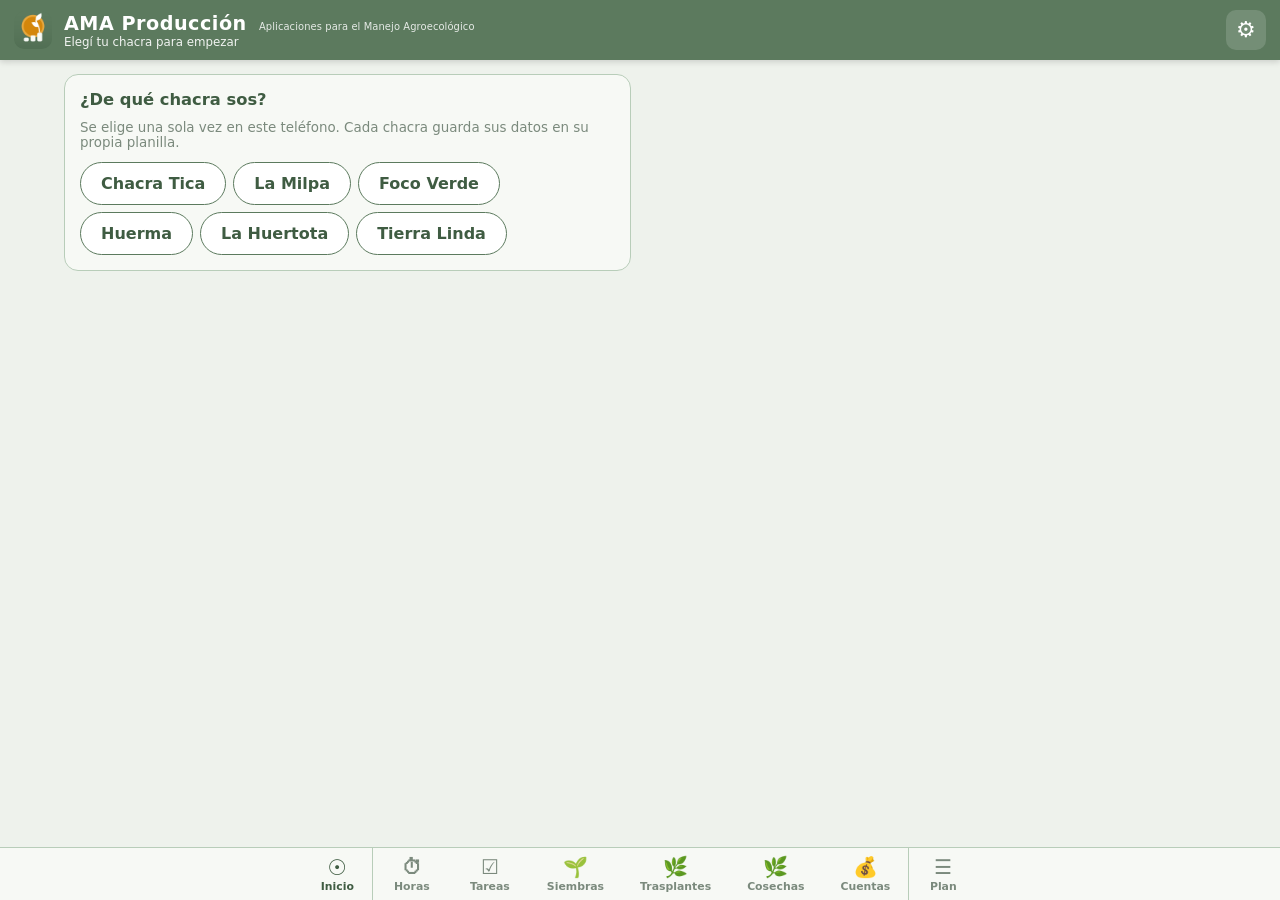
==== docs/index.html @ fa7de343 "El nombre pasa a AMA Producción · Aplicaciones para el Manejo Agroecológico Co-Authored-By: Claude O" ====
<!DOCTYPE html>
<html lang="es">
<head>
<meta charset="utf-8">
<meta name="viewport" content="width=device-width, initial-scale=1, viewport-fit=cover">
<meta name="theme-color" content="#5C7A5E">
<title>AMA Producción</title>
<link rel="manifest" href="manifest.webmanifest">
<link rel="icon" href="img/icon-192.png">
<link rel="apple-touch-icon" href="img/icon-192.png">
<link rel="stylesheet" href="styles.css">
</head>
<body>

<header class="topbar">
  <img src="img/icon-192.png" alt="" class="topbar-logo">
  <div class="topbar-title">
    <h1>AMA Producción <small>Aplicaciones para el Manejo Agroecológico</small></h1>
    <span id="estado-sync" class="estado-sync">Cargando…</span>
  </div>
  <button id="btn-ajustes" class="topbar-btn" title="Ajustes" aria-label="Ajustes">&#9881;</button>
</header>

<main id="vista"></main>

<!-- Inicio y Plan quedan fijos en las puntas; el medio se desliza con el dedo
     para ir sumando secciones sin que la barra se apriete. -->
<nav class="tabs">
  <button data-vista="inicio" class="tab fija activa"><span class="tab-icono">&#9737;</span>Inicio</button>

  <div class="tabs-medio" id="tabs-medio">
    <button data-vista="horas" class="tab"><span class="tab-icono">&#9201;</span>Horas</button>
    <button data-vista="tareas" class="tab"><span class="tab-icono">&#9745;</span>Tareas</button>
    <button data-vista="siembras" class="tab"><span class="tab-icono">&#127793;</span>Siembras</button>
    <button data-vista="trasplantes" class="tab"><span class="tab-icono">&#127807;</span>Trasplantes</button>
    <button data-vista="cosechas" class="tab"><span class="tab-icono">&#127807;</span>Cosechas</button>
    <button data-vista="cuentas" class="tab" hidden><span class="tab-icono">&#128176;</span>Cuentas</button>
  </div>

  <button data-vista="plan" class="tab fija"><span class="tab-icono">&#9776;</span>Plan</button>
</nav>

<div id="aviso" class="aviso oculto"></div>

<script src="app.js"></script>
</body>
</html>
---- docs/styles.css ----
/* MonAgric — paleta verde salvia / ámbar, mobile-first */
:root {
  --sage: #5C7A5E;
  --sage-dark: #3F5C42;
  --sage-light: #B8CDB9;
  --amber: #D4860B;
  --amber-suave: #F6E3C5;
  --crema: #F7F9F5;
  --superficie: #EEF2EC;
  --texto: #26332A;
  --tenue: #7B8A7D;
  --peligro: #A94438;
  --radio: 14px;
}

* { box-sizing: border-box; margin: 0; }

body {
  font-family: system-ui, -apple-system, "Segoe UI", Roboto, sans-serif;
  background: var(--superficie);
  color: var(--texto);
  min-height: 100vh;
  min-height: 100dvh;   /* iOS anterior a 15.4 ignora dvh y usa el de arriba */
  display: flex;
  flex-direction: column;
  -webkit-text-size-adjust: 100%;
}

/* ---- barra superior ---- */
.topbar {
  background: var(--sage);
  color: #fff;
  display: flex;
  align-items: center;
  gap: 12px;
  padding: 10px 14px;
  padding-top: calc(10px + env(safe-area-inset-top));
  box-shadow: 0 2px 6px rgba(0,0,0,.15);
  position: sticky;
  top: 0;
  z-index: 5;
}
.topbar-logo { width: 38px; height: 38px; border-radius: 10px; flex: none; }
.topbar-title { flex: 1; min-width: 0; }
.topbar-title h1 { font-size: 1.2rem; letter-spacing: .5px; }
.estado-sync { font-size: .74rem; opacity: .92; display: block; }
.topbar-btn {
  flex: none;
  width: 40px; height: 40px;
  font-size: 1.4rem;
  line-height: 1;
  color: #fff;
  background: rgba(255,255,255,.15);
  border: none;
  border-radius: 10px;
  cursor: pointer;
}

/* ---- contenido ---- */
main {
  flex: 1;
  padding: 14px;
  /* La barra de pestañas es fija y en iPhone crece con el indicador de inicio.
     Si el hueco fuera un numero fijo, tapaba la ultima tarjeta de cada seccion. */
  padding-bottom: calc(92px + env(safe-area-inset-bottom));
  max-width: 620px;
  width: 100%;
  margin: 0 auto;
}

.tarjeta {
  background: var(--crema);
  border: 1px solid var(--sage-light);
  border-radius: var(--radio);
  padding: 15px;
  margin-bottom: 13px;
}
.tarjeta h2 {
  color: var(--sage-dark);
  font-size: 1.02rem;
  margin-bottom: 11px;
  display: flex;
  align-items: center;
  justify-content: space-between;
  gap: 8px;
}
.tarjeta h2 small { font-weight: 600; font-size: .74rem; color: var(--tenue); }
.nota { font-size: .84rem; color: var(--tenue); }

/* ---- encabezado de temporada ---- */
.temporada-cab {
  background: linear-gradient(140deg, var(--sage) 0%, var(--sage-dark) 100%);
  color: #fff;
  border: none;
}
.temporada-cab h2 { color: #fff; }
.temporada-cab .chacra { font-size: .86rem; opacity: .9; }
.temporada-cab .rango { font-size: .8rem; opacity: .82; margin-top: 2px; }
/* Columnas de igual ancho que bajan de renglon cuando no entran. Antes era una
   fila flexible: con montos de siete digitos las tres celdas pedian 360px en
   316 disponibles, y cada una terminaba con un ancho distinto, asi que las
   cifras de una tarjeta no se alineaban con las de la de al lado. */
.cifras {
  display: grid;
  grid-template-columns: repeat(auto-fit, minmax(92px, 1fr));
  gap: 10px;
  margin-top: 13px;
}
.cifra { background: rgba(255,255,255,.14); border-radius: 11px; padding: 9px 10px; min-width: 0; }
/* Un monto largo baja el cuerpo antes que desbordar la celda. */
.cifra b { display: block; font-size: 1.22rem; line-height: 1.2; overflow-wrap: anywhere; }
.cifra span { font-size: .7rem; opacity: .88; }

/* ---- formularios ---- */
label { display: block; font-size: .82rem; font-weight: 700; color: var(--sage-dark); margin: 12px 0 4px; }
input, select, textarea {
  width: 100%;
  font-family: inherit;
  font-size: 1.02rem;
  padding: 11px 12px;
  border: 1.5px solid var(--sage-light);
  border-radius: 10px;
  background: #fff;
  color: var(--texto);
}
input:focus, select:focus, textarea:focus { outline: 2px solid var(--sage); border-color: var(--sage); }

/* Safari le pone a los desplegables y a las fechas su propio dibujo, distinto
   del de Android: el select pierde la flecha y queda como una caja muerta que
   no se ve que se pueda tocar, y la fecha no se estira al ancho del campo. Se
   apaga ese dibujo y se pone uno propio, asi se ven igual en los dos telefonos.
   La flecha va como imagen de fondo para no tener que envolver cada select. */
select {
  -webkit-appearance: none;
  appearance: none;
  background-image: url("data:image/svg+xml;charset=utf-8,%3Csvg xmlns='http://www.w3.org/2000/svg' viewBox='0 0 12 8'%3E%3Cpath fill='none' stroke='%23557153' stroke-width='2' stroke-linecap='round' stroke-linejoin='round' d='M1 1.5 6 6.5 11 1.5'/%3E%3C/svg%3E");
  background-repeat: no-repeat;
  background-position: right 13px center;
  background-size: 12px 8px;
  padding-right: 36px;
}
input[type="date"] {
  -webkit-appearance: none;
  appearance: none;
  /* Sin esto Safari lo achica al texto y queda mas bajo que los demas campos. */
  min-height: 47px;
  text-align: left;
}
/* El icono de calendario propio de Safari se superpone al borde redondeado. */
input[type="date"]::-webkit-calendar-picker-indicator { margin-left: auto; }
input[type="date"]::-webkit-date-and-time-value { text-align: left; }
.fila { display: flex; gap: 10px; }
.fila > div { flex: 1; min-width: 0; }

/* pastillas de actividades */
.chips { display: flex; flex-wrap: wrap; gap: 7px; margin-top: 4px; }
.chip { position: relative; }
.chip input { position: absolute; opacity: 0; width: 0; height: 0; }
.chip span {
  display: inline-block;
  padding: 7px 13px;
  border: 1.5px solid var(--sage-light);
  border-radius: 20px;
  background: #fff;
  font-size: .85rem;
  cursor: pointer;
}
.chip input:checked + span { background: var(--sage); border-color: var(--sage); color: #fff; font-weight: 600; }

/* cálculo asistido */
.calculo {
  margin-top: 11px;
  padding: 10px 12px;
  background: var(--amber-suave);
  border-radius: 10px;
  font-size: .87rem;
  color: #7a5200;
}
.calculo b { color: #5e3f00; }

button.principal {
  width: 100%;
  margin-top: 17px;
  padding: 14px;
  font-size: 1.08rem;
  font-weight: 700;
  color: #fff;
  background: var(--sage);
  border: none;
  border-radius: 12px;
  cursor: pointer;
}
button.principal:active { background: var(--sage-dark); }
button.secundario {
  width: 100%;
  margin-top: 10px;
  padding: 11px;
  font-size: .98rem;
  font-weight: 600;
  color: var(--sage-dark);
  background: transparent;
  border: 1.5px solid var(--sage);
  border-radius: 12px;
  cursor: pointer;
}

/* ---- barras de progreso plan vs logrado ---- */
.barra {
  height: 8px;
  background: #DFE7DE;
  border-radius: 6px;
  overflow: hidden;
  margin-top: 6px;
}
.barra i { display: block; height: 100%; background: var(--amber); border-radius: 6px; }
.barra.clara { background: rgba(255,255,255,.25); }
.barra.clara i { background: #F2C46A; }

.plan-fila { padding: 11px 2px; border-bottom: 1px solid var(--sage-light); }
.plan-fila:last-child { border-bottom: none; }
.plan-cab { display: flex; justify-content: space-between; align-items: baseline; gap: 8px; }
.plan-cab b { font-size: .96rem; color: var(--sage-dark); }
.plan-cab span { font-size: .8rem; color: var(--tenue); white-space: nowrap; }
.plan-detalle { font-size: .76rem; color: var(--tenue); margin-top: 3px; }

/* ---- historial ---- */
.registro {
  display: flex;
  justify-content: space-between;
  align-items: center;
  gap: 8px;
  padding: 10px 2px;
  border-bottom: 1px solid var(--sage-light);
  font-size: .9rem;
}
.registro:last-child { border-bottom: none; }
.registro .detalle { color: var(--sage-dark); font-weight: 600; }
.registro .cuando { font-size: .74rem; color: var(--tenue); margin-top: 2px; }
.etiqueta { font-size: .68rem; font-weight: 700; border-radius: 8px; padding: 3px 8px; white-space: nowrap; }
.etiqueta.ok { background: #DCE9DD; color: var(--sage-dark); }
.etiqueta.espera { background: var(--amber-suave); color: #8a5a00; }

.enlace-planilla {
  display: block;
  margin-top: 13px;
  padding: 11px;
  text-align: center;
  font-size: .95rem;
  font-weight: 600;
  color: var(--sage-dark);
  background: #fff;
  border: 1.5px solid var(--sage);
  border-radius: 12px;
  text-decoration: none;
}

/* ---- pestañas inferiores ---- */
.tabs {
  position: fixed;
  bottom: 0; left: 0; right: 0;
  display: flex;
  background: var(--crema);
  border-top: 1px solid var(--sage-light);
  padding-bottom: env(safe-area-inset-bottom);
  z-index: 5;
}
/* El medio se desliza; Inicio y Plan no se mueven de las puntas. */
.tabs-medio {
  flex: 1;
  min-width: 0;
  display: flex;
  overflow-x: auto;
  scroll-snap-type: x proximity;
  scrollbar-width: none;
  border-left: 1px solid var(--sage-light);
  border-right: 1px solid var(--sage-light);
}
.tabs-medio::-webkit-scrollbar { display: none; }
.tabs-medio .tab { flex: 0 0 auto; min-width: 78px; scroll-snap-align: center; }

.tab.fija { flex: 0 0 auto; min-width: 68px; }

.tab {
  flex: 1;
  min-width: 0;
  padding: 9px 2px 7px;
  border: none;
  background: none;
  font-family: inherit;
  font-size: .68rem;
  font-weight: 600;
  color: var(--tenue);
  cursor: pointer;
  display: flex;
  flex-direction: column;
  align-items: center;
  gap: 3px;
}
.tab .tab-icono { font-size: 1.25rem; line-height: 1; }
.tab.activa { color: var(--sage-dark); }
.tab.activa .tab-icono { transform: scale(1.08); }

/* ---- nombres del equipo ---- */
.chips-nombres { display: flex; flex-wrap: wrap; gap: 7px; }
.chip-nombre {
  background: var(--sage-suave);
  color: var(--sage-dark);
  border-radius: 20px;
  padding: 6px 14px;
  font-size: .92rem;
  font-weight: 600;
}

.registro .editar {
  border: none;
  background: none;
  color: var(--sage);
  font-size: 1.05rem;
  line-height: 1;
  padding: 0 2px 0 10px;
  cursor: pointer;
}
.registro .editar:active { color: var(--sage-dark); }

/* ---- renglones de cosecha (varios cultivos de una vez) ----
   Una línea por cultivo: pasar una pizarra de veinte cultivos con el formato
   apilado era veinte pantallas de scroll. El campo de kilos es angosto a
   propósito —nunca se escriben más de cuatro dígitos— y la × queda al ras. */
.renglon-cosecha {
  display: grid;
  grid-template-columns: 1fr 5.2rem 1.6rem;
  gap: 6px;
  align-items: start;
  margin-bottom: 6px;
}
.renglon-cosecha input { margin-bottom: 0; }
.renglon-cosecha .buscador-texto { margin-bottom: 0; }
.renglon-cosecha .quitar {
  border: none;
  background: none;
  color: var(--tenue);
  font-size: 1.2rem;
  line-height: 1;
  padding: 10px 0 0 0;
  cursor: pointer;
}
.renglon-cosecha .quitar:active { color: #c0392b; }
/* Un solo renglón no se puede quitar: sin él no queda nada que cargar. */
.renglon-cosecha:only-child .quitar { visibility: hidden; }

/* ---- ficha de un cultivo ----
   Pares etiqueta/valor en dos columnas: en el teléfono entran dos por línea y
   en la notebook cuatro, sin que ninguna quede sola al final. */
.datos {
  display: grid;
  grid-template-columns: repeat(auto-fit, minmax(150px, 1fr));
  gap: 10px 16px;
  margin: 8px 0 14px;
}
.dato {
  display: flex;
  flex-direction: column;
  gap: 1px;
}
.dato span {
  font-size: .78rem;
  color: var(--tenue);
}
.dato b { font-size: .96rem; }
.dato b small { font-weight: 400; color: var(--tenue); }

/* Una siembra que se pasó de fecha se ve de otro color: es lo único de esa
   lista que pide una decisión y no solo una tarea. */
.etiqueta.alerta {
  background: #fbe9e7;
  color: var(--peligro);
}
.registro .gen { color: var(--tenue); font-weight: 400; }
.registro.abre-siembra { cursor: pointer; }
.registro.abre-siembra:hover .detalle { text-decoration: underline; }
.registro.abre-siembra:focus-visible {
  outline: 2px solid var(--sage);
  outline-offset: 2px;
  border-radius: 8px;
}

/* Las generaciones de cada cultivo, plegadas: son ochenta y abiertas no se
   puede buscar nada. */
.gen-cultivo { border-bottom: 1px solid var(--sage-light); }
.gen-cultivo:last-of-type { border-bottom: none; }
.gen-cultivo summary {
  padding: 10px 0;
  cursor: pointer;
  font-weight: 600;
  font-size: .94rem;
  list-style: none;
}
.gen-cultivo summary::-webkit-details-marker { display: none; }
.gen-cultivo summary::before { content: "▸ "; }
.gen-cultivo[open] summary::before { content: "▾ "; }
.gen-cultivo summary span { font-weight: 400; color: var(--tenue); font-size: .85rem; }

/* ---- croquis de los sectores ----
   Una miniatura por sector: cada cuadradito es un bancal y los llenos son los
   que el plan ya ocupó. Es lo que deja ver cómo quedó el campo desde el
   teléfono, donde el mapa no entra. */
.croquis-sectores {
  display: grid;
  grid-template-columns: repeat(auto-fit, minmax(150px, 1fr));
  gap: 12px;
  margin: 10px 0;
}
.croquis {
  border: 1px solid var(--sage-light);
  border-radius: 9px;
  padding: 9px 10px;
  background: #fff;
}
.croquis-cab {
  display: flex;
  justify-content: space-between;
  align-items: baseline;
  gap: 8px;
  margin-bottom: 6px;
}
.croquis-cab b { font-size: .92rem; color: var(--sage-dark); }
.croquis-cab span { font-size: .72rem; color: var(--tenue); }
.croquis-camas {
  display: grid;
  grid-template-columns: repeat(var(--cols), 1fr);
  gap: 2px;
  margin-bottom: 6px;
}
.croquis-camas i {
  display: block;
  aspect-ratio: 1;
  border-radius: 2px;
  background: var(--crema);
  border: 1px solid #e6eae3;
}
.croquis-camas i.lleno { background: var(--sage); border-color: var(--sage); }
.croquis-pie { font-size: .74rem; color: var(--tenue); }

/* ---- la barra de la sección Plan ----
   En el teléfono, una fila de pestañas como las de Tareas. En pantallas anchas
   se acomoda como columna a la izquierda de la tarjeta y se puede plegar a
   solo iconos, que es lo que deja el ancho libre para el gráfico y el mapa. */
.plan-nav {
  display: flex;
  flex-wrap: wrap;
  gap: 6px;
  margin-bottom: 12px;
}
.plan-nav-btn {
  display: flex;
  align-items: center;
  gap: 7px;
  padding: 8px 13px;
  font-family: inherit;
  font-size: .87rem;
  font-weight: 600;
  color: var(--tenue);
  background: #fff;
  border: 1.5px solid var(--sage-light);
  border-radius: 20px;
  cursor: pointer;
  white-space: nowrap;
}
.plan-nav-btn.activa {
  background: var(--sage);
  border-color: var(--sage);
  color: #fff;
}
.plan-nav-btn .ico { font-size: 1rem; line-height: 1; }
/* El botón de plegar no tiene sentido en el teléfono: ahí es una fila. */
.plan-nav .plegar { display: none; }

@media (min-width: 900px) {
  /* La tarjeta se parte en dos: la columna de secciones y el contenido. */
  #vista > .tarjeta:has(.plan-nav) {
    display: grid;
    grid-template-columns: auto minmax(0, 1fr);
    gap: 0 20px;
    align-items: start;
  }
  #vista > .tarjeta:has(.plan-nav) > .plan-nav {
    grid-row: 1 / 99;
    flex-direction: column;
    flex-wrap: nowrap;
    gap: 3px;
    width: 178px;
    margin-bottom: 0;
    padding-right: 16px;
    border-right: 1px solid var(--sage-light);
    position: sticky;
    top: 12px;
  }
  .plan-nav .plegar { display: flex; }
  .plan-nav-btn {
    border: none;
    background: none;
    border-radius: 9px;
    justify-content: flex-start;
    padding: 9px 11px;
  }
  .plan-nav-btn:hover { background: var(--crema); }
  .plan-nav-btn.activa { background: var(--sage-suave); color: var(--sage-dark); }
  .plan-nav .plegar {
    margin-bottom: 6px;
    padding-bottom: 12px;
    border-bottom: 1px solid var(--sage-light);
    border-radius: 0;
    color: var(--tenue);
  }

  /* Plegada: solo iconos, y la columna se achica a su ancho. */
  #vista > .tarjeta:has(.plan-nav.plegada) > .plan-nav { width: 44px; padding-right: 10px; }
  .plan-nav.plegada .txt { display: none; }
  .plan-nav.plegada .plan-nav-btn { justify-content: center; padding: 9px 0; gap: 0; }
}

/* ---- mapa de cultivos: espacio y tiempo a la vez ----
   Cada bancal es una columna y los meses bajan por las filas. Un cultivo
   plantado ocupa un rectángulo: ancho = los bancales que toma, alto = desde
   que va a tierra hasta que termina la cosecha. */
/* El mapa a la izquierda y la lista a la derecha, cada uno con su scroll. Al
   buscar una generación entre setenta y nueve, la lista se mueve sola y el
   mapa se queda quieto. En el teléfono se apilan. */
.mapa-con-lista {
  display: grid;
  grid-template-columns: 1fr;
  gap: 14px;
  margin-top: 10px;
}
@media (min-width: 900px) {
  .mapa-con-lista { grid-template-columns: minmax(0, 1fr) 300px; }
}

.mapa-zoom {
  display: flex;
  align-items: center;
  gap: 8px;
  margin-bottom: 8px;
}
.mapa-zoom button {
  width: 2.2rem;
  padding: 4px 0;
  font-size: 1.05rem;
  line-height: 1;
  margin: 0;
}
.mapa-zoom span { font-size: .85rem; font-weight: 600; min-width: 3.2rem; }
.mapa-zoom small { color: var(--tenue); font-size: .76rem; }

.mapa-scroll {
  overflow: auto;
  max-height: 62vh;
  border: 1px solid var(--sage-light);
  border-radius: 8px;
  padding: 10px;
  background: var(--crema);
  cursor: grab;
  overscroll-behavior: contain;
}
.mapa-scroll.moviendo { cursor: grabbing; }

.lista-panel { min-width: 0; }
.lista-scroll {
  max-height: 58vh;
  overflow-y: auto;
  overscroll-behavior: contain;
  padding-right: 4px;
}

.mapa-sectores {
  display: grid;
  grid-template-columns: repeat(auto-fit, minmax(300px, 1fr));
  gap: 18px;
  /* El zoom escala desde arriba a la izquierda para que al achicar no se vaya
     el mapa fuera de la vista. */
  transform-origin: 0 0;
}

/* Los números de bancal, alineados con las columnas de la grilla. */
.numeros-bancal {
  display: grid;
  grid-template-columns: 26px repeat(var(--cols), 1fr);
  font-size: .52rem;
  color: var(--tenue);
  text-align: center;
  margin-bottom: 1px;
}
.numeros-bancal span { overflow: hidden; }
.numeros-bancal .marcado { color: var(--sage-dark); font-weight: 700; }
.sector-mapa h4 {
  margin: 0 0 6px;
  font-size: .9rem;
  color: var(--sage-dark);
  display: flex;
  align-items: center;
  gap: 6px;
}

/* El agarre para mover un sector a otro lugar del campo. */
.agarre {
  border: 1px solid var(--sage-light);
  background: #fff;
  color: var(--sage-dark);
  border-radius: 6px;
  width: 24px;
  height: 22px;
  padding: 0;
  font-size: .85rem;
  line-height: 1;
  cursor: pointer;
}
.agarre:hover { background: var(--sage-suave); }
/* El sector levantado se ve distinto mientras se elige dónde soltarlo. */
.sector-mapa.levantado {
  outline: 2px dashed var(--amber);
  outline-offset: 4px;
  border-radius: 6px;
  opacity: .75;
}
.sector-mapa.levantado .agarre { background: var(--amber); color: #fff; border-color: var(--amber); }

/* Donde se puede soltar: aparecen solo mientras se mueve un sector. */
.celda-destino {
  min-height: 120px;
  border: 2px dashed var(--sage);
  border-radius: 8px;
  background: rgba(143,174,125,.14);
  color: var(--sage-dark);
  font-family: inherit;
  font-size: .82rem;
  font-weight: 600;
  cursor: pointer;
}
.celda-destino:hover { background: rgba(143,174,125,.32); }
/* Soltar sobre otro sector los intercambia: la celda se pone encima de él. */
.celda-destino.con-sector {
  background: rgba(233,168,58,.18);
  border-color: var(--amber);
  z-index: 4;
  align-self: stretch;
}
.sector-mapa h4 span { font-weight: 400; color: var(--tenue); font-size: .8rem; }

.grilla {
  display: grid;
  grid-template-columns: 26px 1fr;
  height: 300px;
  border: 1px solid var(--sage-light);
  border-radius: 6px;
  overflow: hidden;
  background: #fff;
}
.meses-y { position: relative; background: var(--crema); }
.mes-y {
  position: absolute;
  left: 0; right: 0;
  font-size: .58rem;
  color: var(--tenue);
  text-align: center;
  border-top: 1px solid var(--sage-light);
  padding-top: 1px;
  text-transform: uppercase;
}

.camas {
  position: relative;
  display: grid;
  grid-template-columns: repeat(var(--cols), 1fr);
}
.cama {
  border-left: 1px solid #eef1ec;
  min-width: 0;
}
.cama:first-child { border-left: none; }
/* Con una generación elegida, el campo se divide en dónde entra y dónde no.
   Es lo que convierte el mapa en una ayuda para decidir. */
.cama.libre {
  background: rgba(143,174,125,.22);
  cursor: pointer;
}
.cama.libre:hover { background: rgba(143,174,125,.55); }
.cama.ocupada { background: rgba(192,57,43,.05); }

.puesta {
  position: absolute;
  border-radius: 3px;
  background: #8fae7d;
  border: 1px solid rgba(0,0,0,.12);
  overflow: hidden;
  cursor: pointer;
  display: flex;
  align-items: flex-start;
  padding: 1px 2px;
}
.puesta.sembrada { background: #3d6b35; }
.puesta.elegida {
  outline: 2px solid var(--amber);
  outline-offset: -1px;
  z-index: 3;
}
.puesta span {
  font-size: .55rem;
  line-height: 1.1;
  color: #fff;
  white-space: nowrap;
  writing-mode: vertical-rl;
  text-orientation: mixed;
}
.hoy-y {
  position: absolute;
  left: 0; right: 0;
  height: 2px;
  background: #c0392b;
  z-index: 2;
  pointer-events: none;
}

.registro.elegible { cursor: pointer; }
.registro.elegible:hover .detalle { text-decoration: underline; }
.registro.elegida {
  background: var(--sage-suave);
  border-radius: 8px;
}

/* ---- plan estratégico: el calendario de barras de la temporada ----
   Se desliza en horizontal, que es lo que permite que entre en un teléfono sin
   volverse ilegible: el nombre del cultivo queda fijo a la izquierda y lo que
   se mueve es el tiempo. */
.plan-controles {
  display: flex;
  flex-wrap: wrap;
  gap: 8px 18px;
  margin-bottom: 10px;
}
.plan-controles .chips { margin-bottom: 0; }

.plan-scroll {
  overflow-x: auto;
  -webkit-overflow-scrolling: touch;
  margin: 0 -14px;
  padding: 0 14px;
}
.plan-grafico {
  min-width: var(--ancho, 720px);
  --sangria: 118px;
}
.plan-meses,
.plan-gen {
  display: grid;
  grid-template-columns: var(--sangria) 1fr;
  gap: 8px;
  align-items: center;
}
.plan-meses {
  position: sticky;
  top: 0;
  z-index: 2;
  background: #fff;
  padding-bottom: 4px;
  border-bottom: 1px solid var(--sage-light);
  margin-bottom: 6px;
}
.plan-meses .plan-pista { height: 18px; }
.plan-meses .mes {
  position: absolute;
  top: 0;
  font-size: .72rem;
  color: var(--tenue);
  border-left: 1px solid var(--sage-light);
  padding-left: 4px;
  height: 100%;
  overflow: hidden;
  white-space: nowrap;
}

.plan-nombre {
  font-size: .8rem;
  line-height: 1.2;
  overflow: hidden;
  text-overflow: ellipsis;
  white-space: nowrap;
}
.plan-nombre span { color: var(--tenue); }

.plan-cuerpo { position: relative; }
.plan-gen { margin-bottom: 3px; }
.plan-pista {
  position: relative;
  height: 15px;
  background: var(--crema);
  border-radius: 4px;
}
/* Lo planificado se dibuja más tenue que lo que ya se sembró: de un vistazo se
   ve qué es decisión tomada y qué es intención. */
.plan-pista:not(.sembrada) .tramo { opacity: .55; }

/* Una generación planificada se puede correr arrastrándola. Las sembradas no:
   su fecha es un hecho. */
.plan-gen.movible .plan-pista { cursor: grab; touch-action: pan-y; }
.plan-gen.arrastrando .plan-pista {
  cursor: grabbing;
  box-shadow: 0 2px 8px rgba(0,0,0,.25);
}
.plan-gen.arrastrando .tramo { opacity: 1; }
/* Mientras se arrastra, el nombre dice cuántos días se corrió. */
.plan-nombre[data-corrido]::after {
  content: " " attr(data-corrido);
  color: var(--sage-dark);
  font-weight: 700;
}

.tramo {
  position: absolute;
  top: 0;
  height: 100%;
  border-radius: 3px;
}
/* El color de fondo lo pone el JavaScript: cada cultivo tiene su tono y las
   tres etapas son el mismo tono en tres claridades. Estos son el respaldo por
   si algo no llega a calcularse. */
.tramo.almacigo { background: #b98a4a; }
.tramo.campo    { background: #8fae7d; }
.tramo.cosecha  { background: #3d6b35; }

/* La fecha de arranque, escrita dentro del tramo. Solo aparece cuando el
   tramo es lo bastante ancho: el JavaScript decide y acá solo se la viste. */
.tramo b {
  font-size: .58rem;
  font-weight: 600;
  line-height: 15px;
  padding-left: 3px;
  color: #fff;
  white-space: nowrap;
  overflow: hidden;
  display: block;
  /* Sobre los tonos claros del almácigo el blanco no se lee. */
  text-shadow: 0 0 2px rgba(0,0,0,.45);
}

/* La generación que sigue produciendo después de junio: la barra llega al
   borde y esta marca avisa que no se termina ahí, solo se termina el gráfico. */
.sigue {
  position: absolute;
  right: -9px;
  top: 0;
  height: 100%;
  display: flex;
  align-items: center;
  font-size: .95rem;
  font-weight: 700;
  color: #3d6b35;
  cursor: help;
}

.linea-hoy {
  position: absolute;
  top: -6px;
  bottom: -2px;
  width: 2px;
  background: #c0392b;
  z-index: 1;
  pointer-events: none;
}

.plan-leyenda {
  display: flex;
  flex-wrap: wrap;
  gap: 6px 16px;
  margin-top: 12px;
  font-size: .8rem;
  color: var(--tenue);
}
.plan-leyenda i {
  display: inline-block;
  width: 16px;
  height: 9px;
  border-radius: 2px;
  margin-right: 5px;
  vertical-align: middle;
}
.plan-leyenda .m-almacigo { background: #b98a4a; }
.plan-leyenda .m-campo    { background: #8fae7d; }
.plan-leyenda .m-cosecha  { background: #3d6b35; }
.plan-leyenda .m-hoy      { background: #c0392b; width: 3px; height: 13px; }

/* En la notebook el gráfico entra entero: no tiene sentido partirlo en dos
   columnas como el resto de las tarjetas. */
@media (min-width: 1000px) {
  /* El gráfico y el mapa necesitan todo el ancho: partidos en dos columnas se
     vuelven ilegibles. */
  #vista > .tarjeta:has(.plan-grafico),
  #vista > .tarjeta:has(.mapa-sectores),
  /* La tarjeta con la barra de Plan es el marco de la seccion: partida en
     una de tres columnas, la barra y su contenido quedaban en 500 px. */
  #vista > .tarjeta:has(.plan-nav) { column-span: all; }
}

/* "Saber más": la referencia del cultivo va al final y plegada. Quien abre la
   ficha viene a ver cómo viene la temporada, no a leer sobre la especie. */
.saber-mas { margin-top: 18px; }
.saber-mas summary {
  font-size: .92rem;
  font-weight: 600;
  color: var(--sage-dark);
  cursor: pointer;
  padding: 9px 0;
  list-style: none;
}
.saber-mas summary::-webkit-details-marker { display: none; }
.saber-mas summary::before {
  content: "▸ ";
  display: inline-block;
  transition: transform .15s;
}
.saber-mas[open] summary::before { content: "▾ "; }

/* La ficha de referencia del cultivo: texto para leer, no datos para mirar,
   así que va con más aire y ancho de lectura cómodo. */
.ficha-ref {
  background: var(--sage-suave);
  border-radius: 12px;
  padding: 14px 16px;
  margin-bottom: 8px;
}
.ficha-titulo {
  display: flex;
  align-items: center;
  gap: 12px;
  margin-bottom: 10px;
}
.ficha-emoji {
  font-size: 2.1rem;
  line-height: 1;
}
.ficha-titulo b { color: var(--sage-dark); }
.ficha-titulo .especie {
  font-style: italic;
  font-size: .86rem;
  color: var(--tenue);
}
.ficha-ref p {
  margin: 0 0 9px;
  font-size: .93rem;
  line-height: 1.5;
  max-width: 62ch;
}
.ficha-ref h4 {
  margin: 13px 0 5px;
  font-size: .86rem;
  color: var(--sage-dark);
}
.ficha-ref ul {
  margin: 0 0 4px;
  padding-left: 19px;
  max-width: 62ch;
}
.ficha-ref li {
  font-size: .91rem;
  line-height: 1.45;
  margin-bottom: 5px;
}
.ficha-ref .nota { margin-top: 12px; }

/* La fila del plan avisa que se puede abrir. */
.plan-fila.abre-ficha { cursor: pointer; }
.plan-fila.abre-ficha:hover .plan-cab b { text-decoration: underline; }
.plan-fila.abre-ficha:focus-visible {
  outline: 2px solid var(--sage);
  outline-offset: 3px;
  border-radius: 8px;
}
#volver-plan { margin-bottom: 14px; }

/* ---- modo pizarra: todos los cultivos del plan a la vista ----
   Dos columnas en pantallas anchas, una en el teléfono. El nombre ya está
   escrito, así que el único trabajo es el número. */
#pizarra-cosecha {
  display: grid;
  grid-template-columns: repeat(auto-fit, minmax(240px, 1fr));
  gap: 0 18px;
  margin-bottom: 10px;
}
.renglon-pizarra {
  display: grid;
  grid-template-columns: 1fr 4.6rem;
  gap: 8px;
  align-items: center;
  padding: 3px 0;
  border-bottom: 1px dotted var(--sage-light);
}
.renglon-pizarra label {
  margin-bottom: 0;
  font-weight: 500;
  font-size: .93rem;
  /* Un nombre largo no puede empujar el casillero fuera de la pantalla. */
  overflow: hidden;
  text-overflow: ellipsis;
  white-space: nowrap;
}
.renglon-pizarra input {
  margin-bottom: 0;
  padding: 7px 9px;
  text-align: right;
}
/* El que tiene kilos se destaca: de un vistazo se ve qué se cargó. */
.renglon-pizarra input:not(:placeholder-shown) {
  background: var(--sage-suave);
  font-weight: 600;
}

.cosecha-cab {
  display: grid;
  grid-template-columns: 1fr 5.2rem 1.6rem;
  gap: 6px;
  font-size: .82rem;
  font-weight: 600;
  color: var(--sage-dark);
  margin-bottom: 4px;
}

button.mas {
  margin-top: 12px;
  border-style: dashed;
}
/* En cosechas el + va chico, debajo del último renglón: un botón de ancho
   completo ahí compite con "Guardar cosecha". El de bancales sigue con su
   texto, que son dos o tres y no una lista larga. */
#btn-mas-cultivo {
  margin-top: 4px;
  width: 2.8rem;
  padding: 7px 0;
  font-size: 1.2rem;
  line-height: 1;
}

#avanzado-plan { margin-top: 12px; }
#avanzado-plan summary {
  font-size: .88rem;
  font-weight: 600;
  color: var(--sage-dark);
  cursor: pointer;
  padding: 6px 0;
}
.editando {
  background: var(--sage-suave);
  color: var(--sage-dark);
  border-radius: 10px;
  padding: 9px 13px;
  font-size: .92rem;
  margin-bottom: 12px;
}

.chip-nombre .quitar,
.registro .quitar {
  border: none;
  background: none;
  color: var(--tenue);
  font-size: 1.15rem;
  line-height: 1;
  padding: 0 2px 0 8px;
  cursor: pointer;
}
.chip-nombre .quitar:active,
.registro .quitar:active { color: #c0392b; }

/* ---- configuración ---- */
h3.sub {
  font-size: .88rem;
  color: var(--sage-dark);
  margin: 18px 0 2px;
  padding-top: 12px;
  border-top: 1px solid var(--sage-suave);
}
form.alta {
  margin-top: 14px;
  padding-top: 12px;
  border-top: 1px dashed var(--sage-light);
}
.chip-chacra {
  border: 1.5px solid var(--sage);
  background: #fff;
  color: var(--sage-dark);
  border-radius: 22px;
  padding: 11px 20px;
  font-family: inherit;
  font-size: 1rem;
  font-weight: 600;
  cursor: pointer;
}
.chip-chacra:active { background: var(--sage-suave); }

/* ---- buscador de listas largas (cultivos) ---- */
.buscador { position: relative; }
.buscador-lista {
  position: absolute;
  top: calc(100% + 3px);
  left: 0; right: 0;
  max-height: 232px;
  overflow-y: auto;
  background: #fff;
  border: 1.5px solid var(--sage);
  border-radius: 12px;
  box-shadow: 0 6px 18px rgba(0,0,0,.16);
  z-index: 20;
}
.buscador-lista[hidden] { display: none; }
.buscador-op {
  padding: 11px 14px;
  font-size: 1rem;
  cursor: pointer;
  border-bottom: 1px solid var(--sage-suave);
}
.buscador-op:last-child { border-bottom: none; }
.buscador-op.marcada { background: var(--sage-suave); }
.buscador-op .del-plan { float: right; font-size: .72rem; color: var(--tenue); }
.buscador-vacio { padding: 12px 14px; font-size: .9rem; color: var(--tenue); }

/* ---- pestañas de Tareas: Hoy / Por proyecto ---- */
.pestanas-tareas {
  display: flex;
  gap: 8px;
  margin-bottom: 12px;
}
.pestana {
  flex: 1;
  padding: 9px 12px;
  font-family: inherit;
  font-size: .9rem;
  font-weight: 600;
  color: var(--tenue);
  background: #fff;
  border: 1.5px solid var(--sage-light);
  border-radius: 20px;
  cursor: pointer;
}
.pestana.activa {
  background: var(--sage);
  border-color: var(--sage-dark);
  color: #fff;
}
.tarjeta.proyecto .cifras { margin-top: 4px; }
.tarjeta.proyecto.pausado { opacity: .65; }

/* ---- tareas ---- */
.tarea {
  display: flex;
  align-items: flex-start;
  gap: 11px;
  padding: 11px 0;
  border-bottom: 1px solid var(--sage-suave);
}
.tarea:last-child { border-bottom: none; }
.tarea-check {
  flex: 0 0 auto;
  width: 27px; height: 27px;
  border: 2px solid var(--sage);
  border-radius: 50%;
  background: #fff;
  cursor: pointer;
  padding: 0;
  font-size: .95rem;
  line-height: 1;
  color: var(--sage-dark);
}
.tarea-check.hecha { background: var(--sage); color: #fff; border-color: var(--sage-dark); }
.tarea-texto { flex: 1; min-width: 0; }
.tarea-texto .titulo { font-weight: 600; line-height: 1.35; }
.tarea.lista .tarea-texto .titulo { text-decoration: line-through; color: var(--tenue); }
.tarea-meta { font-size: .78rem; color: var(--tenue); margin-top: 2px; }
.punto-imp {
  display: inline-block;
  width: 9px; height: 9px;
  border-radius: 50%;
  margin-right: 5px;
  vertical-align: baseline;
}
.imp-Alta { background: #c0392b; }
.imp-Media { background: var(--ambar); }
.imp-Baja { background: var(--sage); }
.tarea.vencida .tarea-meta { color: #c0392b; font-weight: 600; }

/* ---- acceso al juego: discreto, al final del inicio ---- */
.acceso-juego {
  display: flex;
  align-items: center;
  justify-content: center;
  gap: 9px;
  margin: 4px auto 8px;
  padding: 10px 16px;
  border: 1.5px dashed var(--sage-light);
  border-radius: 24px;
  background: transparent;
  color: var(--tenue);
  font-size: .85rem;
  font-weight: 600;
  text-decoration: none;
  width: fit-content;
}
.acceso-juego:active { background: var(--sage-suave); color: var(--sage-dark); }
/* El dibujo es pixel art: se agranda sin suavizar para que no se despeine. */
.dibujo-pacfarm {
  image-rendering: pixelated;
  display: block;
  flex: 0 0 auto;
}

/* ---- aviso flotante ---- */
.aviso {
  position: fixed;
  left: 50%;
  bottom: calc(86px + env(safe-area-inset-bottom));
  transform: translateX(-50%);
  background: var(--sage-dark);
  color: #fff;
  padding: 11px 20px;
  border-radius: 24px;
  font-size: .93rem;
  box-shadow: 0 4px 14px rgba(0,0,0,.25);
  transition: opacity .3s;
  max-width: 90vw;
  text-align: center;
  z-index: 10;
}
.aviso.error { background: var(--peligro); }
.oculto { opacity: 0; pointer-events: none; }

/* ---- áreas de trabajo ---- */
/* Las seis fijas se muestran mas apagadas que las propias: se ven, se entiende
   que estan, pero queda claro que no hay nada que tocar ahi. */
.lista-areas .registro { opacity: .78; }
.lista-areas .cuando { font-size: .78rem; }
h3.sub {
  font-size: .85rem;
  font-weight: 700;
  color: var(--sage-dark);
  margin: 16px 0 6px;
}

/* Lo que ya se pasó de fecha: se ve, sin gritar. */
.alerta { color: var(--peligro); font-weight: 700; }

/* ---- En pantalla grande ----
   La app se diseñó para un celular en el campo, con la barra abajo donde llega
   el pulgar. En una notebook eso deja el 43% de la pantalla usado, obliga a
   scrollear con 900px de alto libres, y pone la navegación lejos del contenido.
   Nada de esto cambia en el teléfono: todo vive dentro de la media query. */
@media (min-width: 1000px) {
  /* La barra sigue fija abajo, igual que en el teléfono.
     Antes acá era "position: static" con la idea de que subiera junto al
     encabezado, pero el <nav> va DESPUÉS del <main> en el HTML: quedaba al
     final de la página, y para cambiar de sección había que bajar hasta el
     fondo. Quitarle el fijado no la sube, la suelta. */
  .tabs { justify-content: center; }
  /* Con lugar de sobra no hace falta deslizar las secciones. */
  .tabs-medio { flex: 0 1 auto; overflow-x: visible; }
  .tab { padding-left: 18px; padding-right: 18px; }

  main {
    max-width: 1180px;
    /* El mismo hueco que en el teléfono: si no, la barra tapa la última
       tarjeta de cada sección. */
    padding-bottom: calc(92px + env(safe-area-inset-bottom));
  }

  /* Dos columnas que se llenan hacia abajo, no una grilla por filas.
     Con grilla, cada fila esperaba a la tarjeta más alta y la más baja dejaba
     un pozo: "Todo el proyecto" mide 129px al lado de una de 603 y abría un
     hueco de casi 500. Con columnas, cada tarjeta arranca donde termina la
     anterior y no queda aire en el medio. */
  #vista {
    display: block;
    columns: 2;
    column-gap: 18px;
  }
  #vista > .tarjeta {
    /* Una tarjeta partida al medio entre dos columnas es ilegible. */
    break-inside: avoid;
    -webkit-column-break-inside: avoid;
    margin: 0 0 18px;
  }

}

/* Pantallas muy anchas: una tercera columna aprovecha el lugar sin estirar
   los formularios, que a más de ~600px se vuelven incómodos de leer. */
@media (min-width: 1600px) {
  main { max-width: 1720px; }
  #vista { columns: 3; }
}

/* ---- cuentas de sueldos ---- */
.cuenta-fila { cursor: pointer; }
.saldo { font-weight: 700; color: var(--sage-dark); white-space: nowrap; }
.saldo.alerta { color: var(--peligro); }
.saldo-grande {
  margin-top: 12px;
  padding: 12px 14px;
  border-radius: 12px;
  background: var(--crema);
  font-size: .95rem;
}
.saldo-grande b { display: block; font-size: 1.5rem; margin-top: 2px; }
.saldo-grande.alerta b { color: var(--peligro); }
/* Cuánto de lo ganado ya se cobró. */
.barra {
  height: 8px;
  border-radius: 6px;
  background: var(--sage-light);
  overflow: hidden;
  margin-top: 10px;
}
.barra-llena { height: 100%; background: var(--sage); }

/* ---- barras de composición (áreas, conceptos) ---- */
.linea-barra { margin-top: 12px; }
.linea-barra:first-child { margin-top: 4px; }
.linea-barra-tope {
  display: flex;
  justify-content: space-between;
  align-items: baseline;
  gap: 10px;
  font-size: .9rem;
}
.linea-barra .barra { margin-top: 5px; }
.linea-barra .cuando { margin-top: 4px; font-size: .76rem; }

/* ---- Flujo de fondos mes a mes ----
   Tres series en el mismo par de ejes: barras con el saldo, y dos líneas con
   lo que entró y lo que salió. Las barras van de fondo y translúcidas; las
   líneas, sólidas encima. Ver graficoDelFlujo() en app.js. */
.gf-scroll { overflow-x: auto; padding-bottom: 2px; margin-bottom: 10px; }
.gf-scroll svg { display: block; min-width: 100%; }

.gf-barra { fill: var(--sage); opacity: .38; }
.gf-barra.neg { fill: var(--peligro); opacity: .38; }
.gf-cero { stroke: var(--tenue); stroke-width: 1; }

.gf-linea { fill: none; stroke-width: 2; stroke-linejoin: round; stroke-linecap: round; }
.gf-linea.in { stroke: var(--sage-dark); }
.gf-linea.out { stroke: var(--amber); }
.gf-punto.in { fill: var(--sage-dark); }
.gf-punto.out { fill: var(--amber); }
.gf-lbl { font-size: 9px; fill: var(--tenue); }

.gf-leyenda {
  display: flex; gap: 14px; flex-wrap: wrap;
  font-size: .72rem; color: var(--tenue); margin: 4px 0 6px;
}
.gf-leyenda span { display: inline-flex; align-items: center; gap: 4px; }
.gf-leyenda i { display: inline-block; }
.gf-leyenda .gf-m-barra { width: 9px; height: 9px; border-radius: 2px;
  background: var(--sage); opacity: .38; }
.gf-leyenda .gf-m-in { width: 13px; height: 2px; background: var(--sage-dark); }
.gf-leyenda .gf-m-out { width: 13px; height: 2px; background: var(--amber); }

/* El nombre largo al lado de la sigla, mas chico. En pantallas angostas se
   esconde: la barra ya lleva el estado de sincronizacion debajo y no entra. */
.topbar h1 small {
  font-weight: 400;
  font-size: .62rem;
  opacity: .85;
  margin-left: 5px;
  letter-spacing: .01em;
  white-space: nowrap;
}
@media (max-width: 599px) { .topbar h1 small { display: block; margin-left: 0; } }
@media (max-width: 359px) { .topbar h1 small { display: none; } }

/* ---- a lo ancho: el gráfico y el mapa usan toda la pantalla ----
   En la notebook el contenido estaba limitado a 1180 px y el mapa quedaba en
   un rectángulo chico con márgenes vacíos a los dos lados. Estas dos pantallas
   son las únicas donde el ancho es el dato: un campo de 106 bancales o una
   temporada de doce meses. El resto de la app mantiene su ancho, porque un
   formulario muy ancho se lee peor. */
@media (min-width: 1000px) {
  body.a-lo-ancho main {
    max-width: none;
    padding-left: 18px;
    padding-right: 18px;
  }
  body.a-lo-ancho #vista { columns: 1; }

  /* El mapa y la lista llenan el alto disponible, no una fracción fija. */
  body.a-lo-ancho .mapa-scroll { max-height: calc(100vh - 250px); }
  body.a-lo-ancho .lista-scroll { max-height: calc(100vh - 290px); }
  /* Cada grilla se reparte el alto según cuántas filas de sectores hay: con
     el campo en dos filas, entero en la pantalla sin tener que bajar. */
  body.a-lo-ancho .grilla {
    height: max(240px, calc((100vh - 300px) / var(--filas-mapa, 1) - 62px));
  }
  body.a-lo-ancho .mapa-con-lista { grid-template-columns: minmax(0, 1fr) 280px; }
}

/* ---- el detalle de una generación, al tocar su barra ----
   Un cajón a la derecha que se superpone al gráfico sin moverlo: se sigue
   viendo la barra que se tocó y las vecinas. */
.panel-gen {
  position: fixed;
  top: 0;
  right: 0;
  bottom: 0;
  width: min(380px, 92vw);
  background: #fff;
  border-left: 1px solid var(--sage-light);
  box-shadow: -8px 0 24px rgba(0,0,0,.12);
  padding: 18px 18px 90px;
  overflow-y: auto;
  z-index: 20;
}
.panel-cab {
  display: flex;
  justify-content: space-between;
  align-items: flex-start;
  gap: 10px;
  margin-bottom: 14px;
}
.panel-cab h3 { margin: 0 0 5px; font-size: 1.2rem; color: var(--sage-dark); }
.panel-cab h3 span { color: var(--tenue); font-weight: 500; }
.cerrar-panel {
  border: none;
  background: none;
  font-size: 1.6rem;
  line-height: 1;
  color: var(--tenue);
  cursor: pointer;
  padding: 0 4px;
}

/* Las etapas en línea de tiempo: una marca por etapa y su estado. */
.panel-etapas { margin-bottom: 16px; }
.etapa {
  display: grid;
  grid-template-columns: 18px 1fr;
  gap: 10px;
  padding-bottom: 14px;
  position: relative;
}
.etapa:not(:last-child)::before {
  content: "";
  position: absolute;
  left: 8px;
  top: 18px;
  bottom: 0;
  width: 2px;
  background: var(--sage-light);
}
.etapa-marca {
  width: 18px;
  height: 18px;
  border-radius: 50%;
  border: 2px solid var(--sage-light);
  background: #fff;
  margin-top: 1px;
}
.etapa.hecha .etapa-marca { background: var(--sage); border-color: var(--sage); }
.etapa.hecha .etapa-marca::after {
  content: "✓"; color: #fff; font-size: .7rem; display: block;
  text-align: center; line-height: 14px; font-weight: 700;
}
.etapa.curso .etapa-marca { border-color: var(--amber); background: #fdf1dc; }
.etapa.atrasada .etapa-marca { border-color: var(--peligro); background: #fbe9e7; }
.etapa-texto b { display: block; font-size: .92rem; }
.etapa-texto span { font-size: .82rem; color: var(--tenue); }
.etapa.atrasada .etapa-texto span { color: var(--peligro); font-weight: 600; }
.etapa-texto small { display: block; font-size: .8rem; color: var(--sage-dark); margin-top: 2px; }
.etapa-texto button { margin-top: 7px; padding: 6px 12px; font-size: .83rem; }

.panel-acciones { display: flex; flex-wrap: wrap; gap: 8px; margin-top: 12px; }
.panel-acciones button { margin: 0; }
button.peligro { color: var(--peligro); border-color: #f0c9c3; }

/* La barra abierta se marca en el gráfico. */
.plan-gen.abierta .plan-nombre { font-weight: 700; color: var(--sage-dark); }
.plan-gen.abierta .plan-pista { outline: 2px solid var(--amber); outline-offset: 1px; }
.plan-gen { cursor: pointer; }
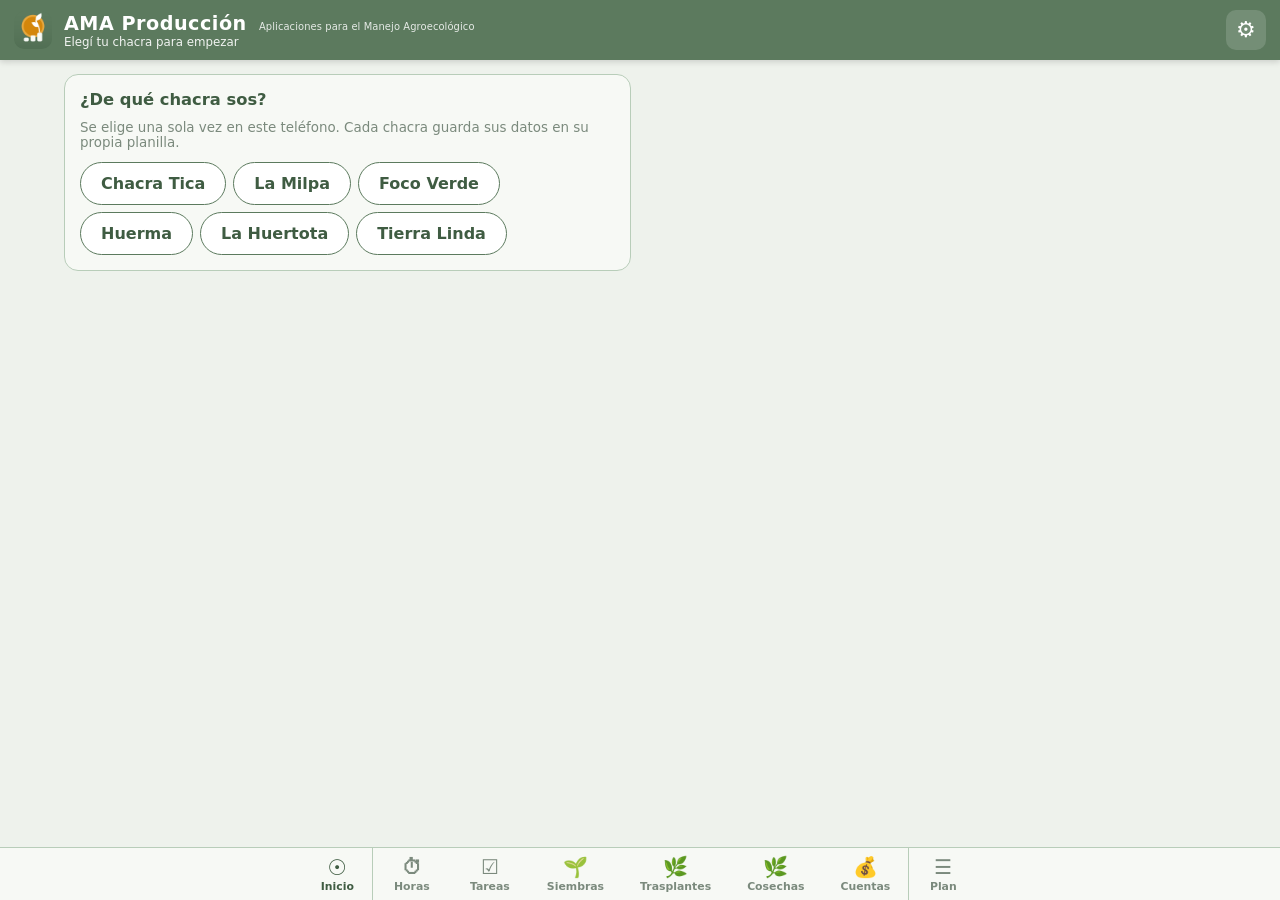
==== commit f8e88bf7: "Revisión de arquitectura: app.js en 17 archivos, pruebas y ARQUITECTURA.md Sin cambios de funcionami" ====
--- a/docs/index.html
+++ b/docs/index.html
@@ -42,6 +42,24 @@
 
 <div id="aviso" class="aviso oculto"></div>
 
-<script src="app.js"></script>
+<!-- El frontend, en orden: cada archivo usa lo que cargaron los anteriores.
+     Ver la cabecera de cada uno. Antes era un solo app.js de 6.200 líneas. -->
+<script src="js/base.js"></script>
+<script src="js/catalogo.js"></script>
+<script src="js/servicio.js"></script>
+<script src="js/componentes.js"></script>
+<script src="js/pendientes.js"></script>
+<script src="js/plan-grafico.js"></script>
+<script src="js/plan-mapa.js"></script>
+<script src="js/plan-cultivos.js"></script>
+<script src="js/ficha.js"></script>
+<script src="js/registros.js"></script>
+<script src="js/cuentas.js"></script>
+<script src="js/tareas.js"></script>
+<script src="js/configuracion.js"></script>
+<script src="js/formularios.js"></script>
+<script src="js/vistas.js"></script>
+<script src="js/render.js"></script>
+<script src="js/arranque.js"></script>
 </body>
 </html>
--- a/docs/styles.css
+++ b/docs/styles.css
@@ -411,6 +411,7 @@
   margin: 10px 0;
 }
 .croquis {
+  min-width: 0;
   border: 1px solid var(--sage-light);
   border-radius: 9px;
   padding: 9px 10px;
@@ -552,18 +553,6 @@
 .mapa-zoom span { font-size: .85rem; font-weight: 600; min-width: 3.2rem; }
 .mapa-zoom small { color: var(--tenue); font-size: .76rem; }
 
-.mapa-scroll {
-  overflow: auto;
-  max-height: 62vh;
-  border: 1px solid var(--sage-light);
-  border-radius: 8px;
-  padding: 10px;
-  background: var(--crema);
-  cursor: grab;
-  overscroll-behavior: contain;
-}
-.mapa-scroll.moviendo { cursor: grabbing; }
-
 .lista-panel { min-width: 0; }
 .lista-scroll {
   max-height: 58vh;
@@ -572,152 +561,184 @@
   padding-right: 4px;
 }
 
-.mapa-sectores {
-  display: grid;
-  grid-template-columns: repeat(auto-fit, minmax(300px, 1fr));
-  gap: 18px;
-  /* El zoom escala desde arriba a la izquierda para que al achicar no se vaya
-     el mapa fuera de la vista. */
+/* ---- el lienzo del mapa ----
+   Una ventana fija por la que se mira un lienzo grande. Los sectores son
+   objetos puestos en ese lienzo: se arrastran por el título, y el lienzo
+   entero se desplaza y se acerca con transform, que es lo único que cambia
+   al moverse (redibujar setenta y nueve generaciones en cada cuadro sería
+   lento). Las medidas en píxeles salen de LZ en app.js. */
+.lz-vista {
+  position: relative;
+  height: 62vh;
+  min-height: 420px;
+  overflow: hidden;
+  border: 1px solid var(--sage-light);
+  border-radius: 8px;
+  background:
+    radial-gradient(circle, #dfe5da 1px, transparent 1.2px) 0 0 / 25px 25px,
+    var(--crema);
+  cursor: grab;
+  touch-action: none;          /* el dedo mueve el mapa, no la página */
+  user-select: none;
+}
+.lz-vista.moviendo { cursor: grabbing; }
+.lz-lienzo {
+  position: absolute;
+  left: 0; top: 0;
   transform-origin: 0 0;
 }
-
-/* Los números de bancal, alineados con las columnas de la grilla. */
-.numeros-bancal {
-  display: grid;
-  grid-template-columns: 26px repeat(var(--cols), 1fr);
-  font-size: .52rem;
+.lz-bloque {
+  position: absolute;
+  background: #fff;
+  border: 1px solid var(--sage-light);
+  border-radius: 8px;
+  box-shadow: 0 1px 3px rgba(0,0,0,.06);
+}
+.lz-bloque.levantado {
+  box-shadow: 0 8px 24px rgba(0,0,0,.18);
+  border-color: var(--amber);
+  z-index: 20;
+  opacity: .92;
+}
+.lz-cab {
+  position: absolute;
+  left: 0; right: 0; top: 0;
+  height: 30px;
+  display: flex;
+  align-items: center;
+  gap: 7px;
+  padding: 0 10px;
+  border-bottom: 1px solid var(--sage-light);
+  border-radius: 8px 8px 0 0;
+  background: var(--sage-suave);
+  cursor: move;
+  white-space: nowrap;
+  overflow: hidden;
+}
+.lz-cab b { font-size: .92rem; color: var(--sage-dark); }
+.lz-dato { font-size: .74rem; color: var(--tenue); }
+.lz-asa { color: var(--tenue); font-size: .9rem; line-height: 1; }
+.lz-numeros {
+  position: absolute;
+  top: 33px;
+  display: flex;
+  font-size: 9px;
   color: var(--tenue);
-  text-align: center;
-  margin-bottom: 1px;
-}
-.numeros-bancal span { overflow: hidden; }
-.numeros-bancal .marcado { color: var(--sage-dark); font-weight: 700; }
-.sector-mapa h4 {
-  margin: 0 0 6px;
-  font-size: .9rem;
-  color: var(--sage-dark);
-  display: flex;
-  align-items: center;
-  gap: 6px;
-}
-
-/* El agarre para mover un sector a otro lugar del campo. */
-.agarre {
+}
+.lz-numeros span { width: 22px; text-align: center; }
+.lz-numeros .marcado { color: var(--sage-dark); font-weight: 700; }
+.lz-meses { position: absolute; width: 30px; }
+.lz-meses span {
+  position: absolute;
+  left: 0; right: 2px;
+  font-size: 9px;
+  color: var(--tenue);
+  text-transform: uppercase;
+  text-align: right;
+  padding-top: 2px;
+}
+.lz-grilla {
+  position: absolute;
   border: 1px solid var(--sage-light);
-  background: #fff;
-  color: var(--sage-dark);
-  border-radius: 6px;
-  width: 24px;
-  height: 22px;
-  padding: 0;
-  font-size: .85rem;
-  line-height: 1;
-  cursor: pointer;
-}
-.agarre:hover { background: var(--sage-suave); }
-/* El sector levantado se ve distinto mientras se elige dónde soltarlo. */
-.sector-mapa.levantado {
-  outline: 2px dashed var(--amber);
-  outline-offset: 4px;
-  border-radius: 6px;
-  opacity: .75;
-}
-.sector-mapa.levantado .agarre { background: var(--amber); color: #fff; border-color: var(--amber); }
-
-/* Donde se puede soltar: aparecen solo mientras se mueve un sector. */
-.celda-destino {
-  min-height: 120px;
-  border: 2px dashed var(--sage);
-  border-radius: 8px;
-  background: rgba(143,174,125,.14);
-  color: var(--sage-dark);
-  font-family: inherit;
-  font-size: .82rem;
-  font-weight: 600;
-  cursor: pointer;
-}
-.celda-destino:hover { background: rgba(143,174,125,.32); }
-/* Soltar sobre otro sector los intercambia: la celda se pone encima de él. */
-.celda-destino.con-sector {
-  background: rgba(233,168,58,.18);
-  border-color: var(--amber);
+  background:
+    repeating-linear-gradient(to right, transparent 0 calc(var(--bancal) - 1px),
+      #edf0ea calc(var(--bancal) - 1px) var(--bancal)),
+    #fff;
+}
+.lz-linea-mes {
+  position: absolute;
+  left: 0; right: 0;
+  border-top: 1px solid #e2e7de;
+}
+.lz-hoy {
+  position: absolute;
+  left: -6px; right: 0;
+  height: 0;
+  border-top: 2px solid #c0392b;
   z-index: 4;
-  align-self: stretch;
-}
-.sector-mapa h4 span { font-weight: 400; color: var(--tenue); font-size: .8rem; }
-
-.grilla {
-  display: grid;
-  grid-template-columns: 26px 1fr;
-  height: 300px;
-  border: 1px solid var(--sage-light);
-  border-radius: 6px;
+  pointer-events: none;
+}
+.lz-puesta {
+  position: absolute;
+  border-radius: 3px;
   overflow: hidden;
-  background: #fff;
-}
-.meses-y { position: relative; background: var(--crema); }
-.mes-y {
-  position: absolute;
-  left: 0; right: 0;
-  font-size: .58rem;
-  color: var(--tenue);
-  text-align: center;
-  border-top: 1px solid var(--sage-light);
-  padding-top: 1px;
-  text-transform: uppercase;
-}
-
-.camas {
-  position: relative;
-  display: grid;
-  grid-template-columns: repeat(var(--cols), 1fr);
-}
-.cama {
-  border-left: 1px solid #eef1ec;
-  min-width: 0;
-}
-.cama:first-child { border-left: none; }
-/* Con una generación elegida, el campo se divide en dónde entra y dónde no.
-   Es lo que convierte el mapa en una ayuda para decidir. */
-.cama.libre {
-  background: rgba(143,174,125,.22);
-  cursor: pointer;
-}
-.cama.libre:hover { background: rgba(143,174,125,.55); }
-.cama.ocupada { background: rgba(192,57,43,.05); }
-
-.puesta {
-  position: absolute;
-  border-radius: 3px;
-  background: #8fae7d;
-  border: 1px solid rgba(0,0,0,.12);
-  overflow: hidden;
-  cursor: pointer;
-  display: flex;
-  align-items: flex-start;
-  padding: 1px 2px;
-}
-.puesta.sembrada { background: #3d6b35; }
-.puesta.elegida {
-  outline: 2px solid var(--amber);
-  outline-offset: -1px;
-  z-index: 3;
-}
-.puesta span {
-  font-size: .55rem;
-  line-height: 1.1;
+  cursor: grab;
+  z-index: 2;
+  display: flex;
+  padding: 2px;
+  box-shadow: inset 0 0 0 1px rgba(0,0,0,.08);
+}
+.lz-puesta:hover { box-shadow: inset 0 0 0 2px rgba(0,0,0,.35); }
+.lz-puesta.elegida { box-shadow: 0 0 0 2px var(--amber); z-index: 3; }
+.lz-puesta.levantada { opacity: .35; }
+.lz-puesta span {
+  font-size: 9px;
+  line-height: 1.15;
   color: #fff;
   white-space: nowrap;
   writing-mode: vertical-rl;
   text-orientation: mixed;
-}
-.hoy-y {
-  position: absolute;
-  left: 0; right: 0;
-  height: 2px;
-  background: #c0392b;
-  z-index: 2;
+  text-shadow: 0 0 2px rgba(0,0,0,.35);
+}
+.lz-puesta.acostada span { writing-mode: horizontal-tb; font-weight: 600; }
+.lz-puesta.acostada small { display: block; font-weight: 400; opacity: .9; }
+/* Mientras se arrastra: los bancales libres en esas fechas, y dónde caería. */
+.lz-previa { position: absolute; inset: 0; pointer-events: none; z-index: 5; }
+.lz-libre {
+  position: absolute;
+  background: rgba(143,174,125,.28);
   pointer-events: none;
+}
+.lz-destino {
+  position: absolute;
+  background: rgba(61,107,53,.55);
+  outline: 2px solid var(--sage-dark);
+  border-radius: 3px;
+}
+.lz-destino.choca { background: rgba(192,57,43,.45); outline-color: #c0392b; }
+.lz-flotante {
+  position: fixed;
+  z-index: 1000;
+  padding: 5px 10px;
+  border-radius: 14px;
+  color: #fff;
+  font-size: .8rem;
+  font-weight: 600;
+  pointer-events: none;
+  box-shadow: 0 4px 14px rgba(0,0,0,.22);
+  white-space: nowrap;
+}
+body.lz-arrastrando, body.lz-arrastrando * { cursor: grabbing !important; }
+.lz-estado {
+  display: flex;
+  flex-wrap: wrap;
+  align-items: center;
+  gap: 6px 12px;
+  margin-bottom: 8px;
+  font-size: .88rem;
+}
+.lz-estado .secundario { margin: 0; padding: 5px 12px; width: auto; }
+.lz-ayuda { color: var(--tenue); font-size: .82rem; }
+.lz-arrastrable { display: flex; align-items: center; justify-content: space-between; cursor: grab; }
+.lz-color {
+  display: inline-block;
+  width: 10px; height: 10px;
+  border-radius: 3px;
+  margin-right: 6px;
+  vertical-align: middle;
+}
+.mapa-zoom .ajustar { width: auto; padding: 4px 12px; font-size: .85rem; }
+
+/* Cultivos: el formulario y lo planificado, lado a lado en la notebook. */
+.planificar-dos { display: grid; grid-template-columns: 1fr; gap: 18px; }
+.planificar-form, .planificar-lista { min-width: 0; }
+@media (min-width: 900px) {
+  .planificar-dos { grid-template-columns: minmax(0, 1fr) minmax(0, 1fr); gap: 28px; }
+  .planificar-lista {
+    border-left: 1px solid var(--sage-light);
+    padding-left: 24px;
+  }
+  .planificar-lista .lista-scroll { max-height: calc(100vh - 290px); }
 }
 
 .registro.elegible { cursor: pointer; }
@@ -739,27 +760,35 @@
 }
 .plan-controles .chips { margin-bottom: 0; }
 
+/* El gráfico tiene su propio scroll, en los dos sentidos. Es lo que deja la
+   fila de meses fija arriba al bajar: "sticky" se pega al contenedor que
+   desplaza, y antes ese contenedor solo desplazaba de costado, así que los
+   meses se iban con la página. */
 .plan-scroll {
-  overflow-x: auto;
+  overflow: auto;
+  max-height: calc(100vh - 250px);
+  min-height: 320px;
   -webkit-overflow-scrolling: touch;
+  overscroll-behavior: contain;
   margin: 0 -14px;
   padding: 0 14px;
 }
 .plan-grafico {
   min-width: var(--ancho, 720px);
   --sangria: 118px;
+  --hueco: 8px;
 }
 .plan-meses,
 .plan-gen {
   display: grid;
   grid-template-columns: var(--sangria) 1fr;
-  gap: 8px;
+  gap: var(--hueco);
   align-items: center;
 }
 .plan-meses {
   position: sticky;
   top: 0;
-  z-index: 2;
+  z-index: 5;
   background: #fff;
   padding-bottom: 4px;
   border-bottom: 1px solid var(--sage-light);
@@ -788,7 +817,25 @@
 .plan-nombre span { color: var(--tenue); }
 
 .plan-cuerpo { position: relative; }
-.plan-gen { margin-bottom: 3px; }
+/* La cuadrícula: líneas grises y tenues, verticales por mes y horizontales por
+   fila. Guían el ojo de la barra al mes y de la barra a su cultivo sin
+   competir con los colores. */
+.plan-gen {
+  position: relative;
+  z-index: 1;
+  padding: 2px 0;
+  border-bottom: 1px solid #eef0eb;
+}
+.plan-gen.nuevo-cultivo { border-top: 1px solid #d9dfd4; }
+.plan-gen .plan-pista { background: transparent; }
+.plan-linea-mes {
+  position: absolute;
+  top: 0;
+  bottom: 0;
+  width: 0;
+  border-left: 1px solid #e6eae2;
+  pointer-events: none;
+}
 .plan-pista {
   position: relative;
   height: 15px;
@@ -894,7 +941,7 @@
   /* El gráfico y el mapa necesitan todo el ancho: partidos en dos columnas se
      vuelven ilegibles. */
   #vista > .tarjeta:has(.plan-grafico),
-  #vista > .tarjeta:has(.mapa-sectores),
+  #vista > .tarjeta:has(.lz-vista),
   /* La tarjeta con la barra de Plan es el marco de la seccion: partida en
      una de tres columnas, la barra y su contenido quedaban en 500 px. */
   #vista > .tarjeta:has(.plan-nav) { column-span: all; }
@@ -1386,13 +1433,8 @@
   body.a-lo-ancho #vista { columns: 1; }
 
   /* El mapa y la lista llenan el alto disponible, no una fracción fija. */
-  body.a-lo-ancho .mapa-scroll { max-height: calc(100vh - 250px); }
-  body.a-lo-ancho .lista-scroll { max-height: calc(100vh - 290px); }
-  /* Cada grilla se reparte el alto según cuántas filas de sectores hay: con
-     el campo en dos filas, entero en la pantalla sin tener que bajar. */
-  body.a-lo-ancho .grilla {
-    height: max(240px, calc((100vh - 300px) / var(--filas-mapa, 1) - 62px));
-  }
+  body.a-lo-ancho .lz-vista { height: max(420px, calc(100vh - 260px)); }
+  body.a-lo-ancho .lista-scroll { max-height: calc(100vh - 300px); }
   body.a-lo-ancho .mapa-con-lista { grid-template-columns: minmax(0, 1fr) 280px; }
 }
 
@@ -1478,3 +1520,74 @@
 .plan-gen.abierta .plan-nombre { font-weight: 700; color: var(--sage-dark); }
 .plan-gen.abierta .plan-pista { outline: 2px solid var(--amber); outline-offset: 1px; }
 .plan-gen { cursor: pointer; }
+
+/* ---- editar lo planificado (Plan → Cultivos) ---- */
+.cultivo-acciones { display: flex; flex-wrap: wrap; gap: 6px; margin: 4px 0 8px; }
+.cultivo-acciones .secundario { width: auto; margin: 0; padding: 5px 11px; font-size: .82rem; }
+.registro.editando { background: var(--sage-suave); border-radius: 8px; }
+.quitar.editar { font-size: .95rem; color: var(--sage-dark); }
+.editar-gen {
+  border: 1px solid var(--sage-light);
+  border-radius: 10px;
+  padding: 10px 12px;
+  margin: 2px 0 10px;
+  background: #fff;
+}
+.editar-gen-botones { display: flex; gap: 8px; margin-top: 8px; }
+.editar-gen-botones button { margin: 0; }
+.partir {
+  display: flex; flex-wrap: wrap; align-items: center; gap: 6px;
+  margin-top: 10px; padding-top: 8px; border-top: 1px dashed var(--sage-light);
+  font-size: .82rem; color: var(--tenue);
+}
+.partir .secundario { width: auto; margin: 0; padding: 4px 10px; font-size: .82rem; }
+
+/* Barra estimada: al catálogo le faltan días y el largo es un supuesto. Se
+   raya para que no se la lea como un dato. */
+.plan-gen.estimada .tramo {
+  background-image: repeating-linear-gradient(135deg,
+    rgba(255,255,255,.45) 0 4px, transparent 4px 9px);
+}
+.estimada-marca { color: var(--amber); font-weight: 700; }
+
+/* ---- lo que el plan dice que toca: listas desplegables ----
+   Cerradas muestran cuántas hay y cuántas están atrasadas; abiertas, la lista.
+   Así no ocupan la pantalla entera antes del formulario. */
+details.desplegable > summary {
+  list-style: none;
+  cursor: pointer;
+  display: flex;
+  align-items: center;
+  justify-content: space-between;
+  gap: 10px;
+  flex-wrap: wrap;
+}
+details.desplegable > summary::-webkit-details-marker { display: none; }
+details.desplegable > summary h2 { margin: 0; }
+details.desplegable > summary h2::before {
+  content: "▸ ";
+  color: var(--tenue);
+  font-size: .85em;
+}
+details.desplegable[open] > summary h2::before { content: "▾ "; }
+details.desplegable[open] > summary { margin-bottom: 8px; }
+.desplegable-resumen { display: flex; gap: 6px; flex-wrap: wrap; }
+.abre-siembra, .abre-trasplante { cursor: pointer; border-radius: 8px; }
+.abre-siembra:hover, .abre-trasplante:hover { background: var(--sage-suave); }
+
+/* Inicio: un botón por lista */
+.para-hacer-botones { display: flex; flex-wrap: wrap; gap: 8px; }
+.para-hacer-botones .secundario {
+  width: auto; margin: 0; display: inline-flex; align-items: center; gap: 6px;
+}
+
+/* El formulario llegó completado desde el plan: se dice de dónde. */
+.desde-plan {
+  background: var(--sage-suave);
+  border-radius: 10px;
+  padding: 9px 12px;
+  margin-bottom: 12px;
+  font-size: .88rem;
+  line-height: 1.45;
+}
+.desde-plan .secundario { width: auto; margin: 6px 0 0; padding: 4px 11px; font-size: .8rem; display: block; }
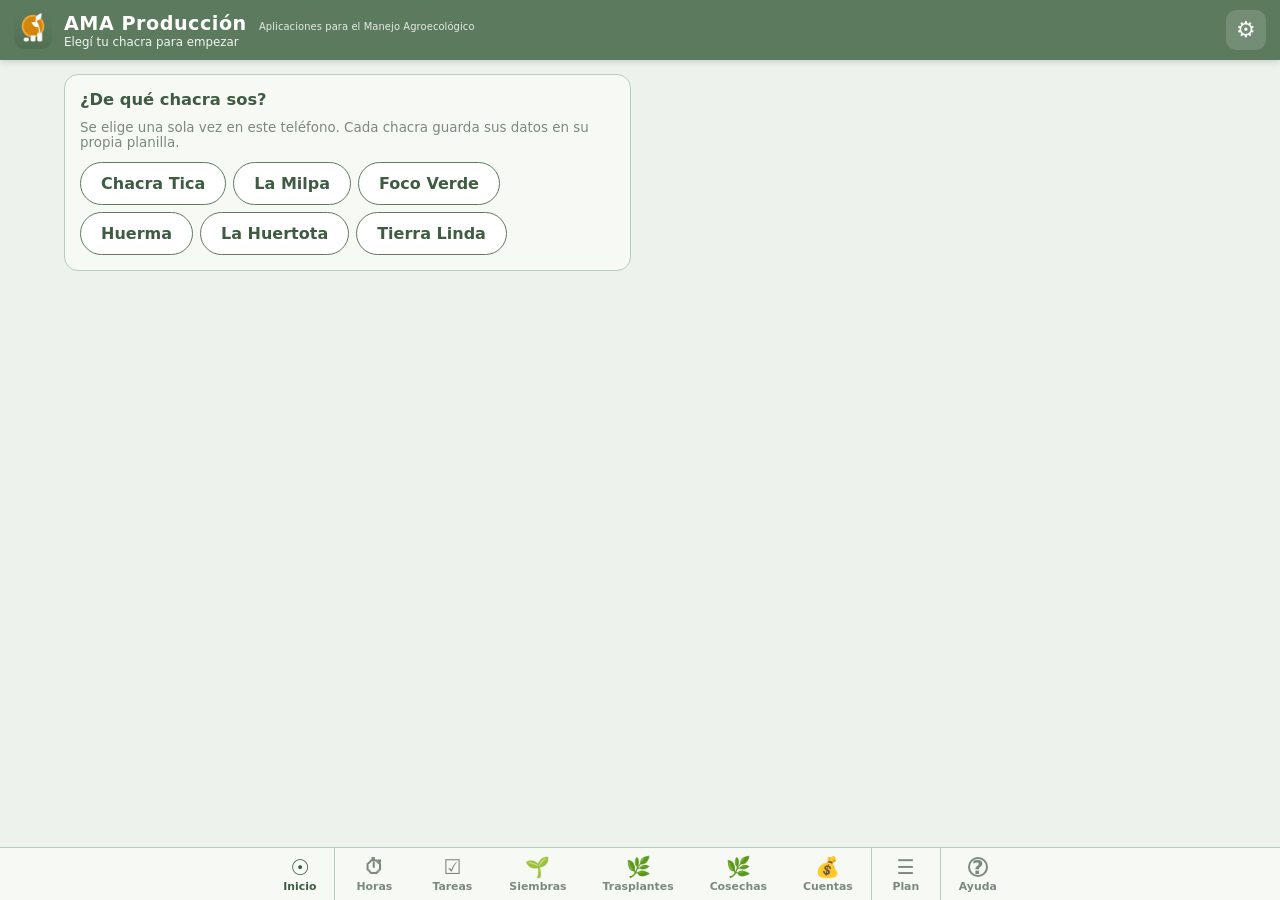
==== commit 475b0278: "Guía de uso: página de ayuda con capturas y botón Ayuda en la barra docs/ayuda/ explica cómo usar la" ====
--- a/docs/index.html
+++ b/docs/index.html
@@ -38,6 +38,10 @@
   </div>
 
   <button data-vista="plan" class="tab fija"><span class="tab-icono">&#9776;</span>Plan</button>
+  <!-- La guía es una página aparte: no se descarga con la app ni la guarda
+       el service worker, así no la hace más lenta. -->
+  <a class="tab fija tab-ayuda" href="ayuda/" target="_blank" rel="noopener"
+     title="Guía de uso de la app"><span class="tab-icono">?</span>Ayuda</a>
 </nav>
 
 <div id="aviso" class="aviso oculto"></div>
--- a/docs/styles.css
+++ b/docs/styles.css
@@ -279,6 +279,14 @@
 .tabs-medio .tab { flex: 0 0 auto; min-width: 78px; scroll-snap-align: center; }
 
 .tab.fija { flex: 0 0 auto; min-width: 68px; }
+/* Ayuda: un enlace con cara de pestaña, más angosto para no apretar la barra. */
+a.tab { text-decoration: none; }
+.tab.fija.tab-ayuda { min-width: 52px; border-left: 1px solid var(--sage-light); }
+.tab-ayuda .tab-icono {
+  width: 1.25rem; height: 1.25rem; border-radius: 50%; box-sizing: border-box;
+  border: 2px solid currentColor; font-size: .8rem; font-weight: 800;
+  display: flex; align-items: center; justify-content: center;
+}
 
 .tab {
   flex: 1;
@@ -845,6 +853,18 @@
 /* Lo planificado se dibuja más tenue que lo que ya se sembró: de un vistazo se
    ve qué es decisión tomada y qué es intención. */
 .plan-pista:not(.sembrada) .tramo { opacity: .55; }
+/* Sembrada: lo que ya pasó, firme; lo previsto desde ahí, más claro. */
+.plan-pista.sembrada .tramo.prevista { opacity: .55; }
+/* Dónde estaba lo planificado, cuando lo real o lo previsto se apartó. */
+.marca-plan {
+  position: absolute;
+  top: -3px;
+  bottom: -3px;
+  width: 0;
+  border-left: 2px dotted #2c3a28;
+  opacity: .7;
+  z-index: 2;
+}
 
 /* Una generación planificada se puede correr arrastrándola. Las sembradas no:
    su fecha es un hecho. */
@@ -1324,7 +1344,8 @@
     columns: 2;
     column-gap: 18px;
   }
-  #vista > .tarjeta {
+  #vista > .tarjeta,
+  #vista > .parte > .tarjeta {
     /* Una tarjeta partida al medio entre dos columnas es ilegible. */
     break-inside: avoid;
     -webkit-column-break-inside: avoid;
@@ -1591,3 +1612,39 @@
   line-height: 1.45;
 }
 .desde-plan .secundario { width: auto; margin: 6px 0 0; padding: 4px 11px; font-size: .8rem; display: block; }
+
+/* Plan estratégico: lo que pasa después del 30 de junio ya es la temporada
+   siguiente. El eje sigue para ver dónde termina cada cosecha, pero sombreado
+   y con una línea en el corte. */
+.fuera-temporada {
+  position: absolute; top: 0; bottom: 0; right: 0;
+  background: repeating-linear-gradient(135deg, rgba(0,0,0,.025) 0 6px, transparent 6px 12px);
+  pointer-events: none;
+}
+.fin-temporada {
+  position: absolute; top: 0; bottom: 0; width: 0;
+  border-left: 2px dashed #b9c2b2;
+  pointer-events: none;
+}
+.plan-meses .mes.fuera { color: #aab3a4; font-style: italic; }
+/* Al desplazarse de costado, el nombre del cultivo queda a la vista. */
+.plan-nombre {
+  position: sticky; left: 0; z-index: 4;
+  background: #fff;
+  /* Tapa también el margen del gráfico a la izquierda y el hueco hasta la
+     barra: si no, asoma un pedazo de las barras que pasan por detrás. */
+  box-shadow: -16px 0 0 #fff, 8px 0 0 #fff;
+}
+.plan-zoom { display: flex; align-items: center; gap: 6px; margin-left: auto; }
+.plan-zoom .secundario { width: auto; margin: 0; padding: 4px 11px; font-size: .95rem; line-height: 1.2; }
+.plan-zoom span { font-size: .82rem; color: var(--tenue); min-width: 2.8rem; text-align: center; }
+
+/* Una parte de varias tarjetas (ver parte() en js/componentes.js): el
+   envoltorio no ocupa lugar, las tarjetas se acomodan como si no estuviera. */
+.parte { display: contents; }
+
+/* Un botón que se ve como enlace: "Agregar «X» a la lista" en el buscador. */
+button.enlace {
+  background: none; border: none; padding: 0; margin: 0;
+  font: inherit; color: var(--sage-dark); text-decoration: underline; cursor: pointer;
+}
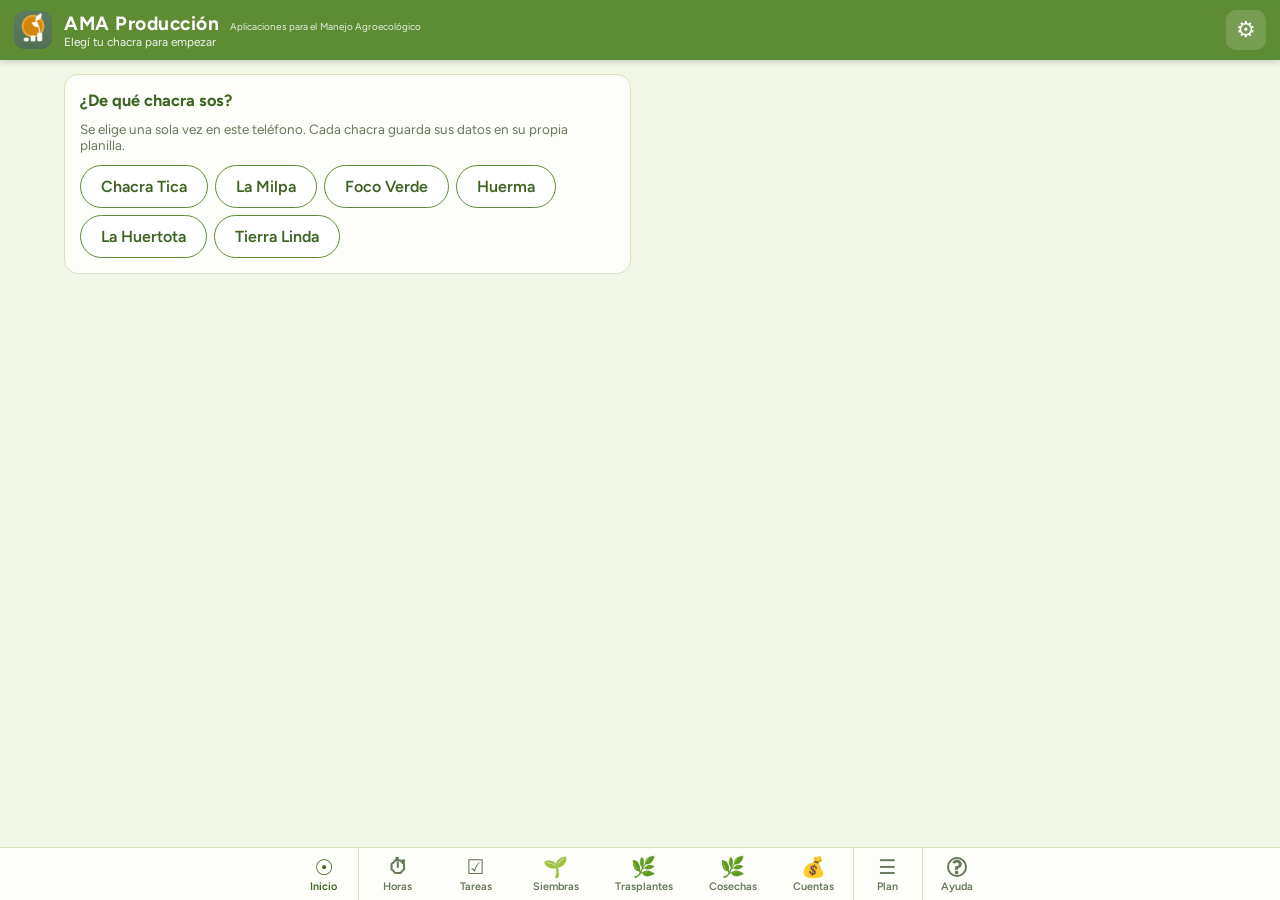
==== commit e9fd36aa: "Estilo: Figtree, verdes más claros y modo oscuro - Letra Figtree dentro de la app (fuentes/, licenci" ====
--- a/docs/index.html
+++ b/docs/index.html
@@ -3,8 +3,19 @@
 <head>
 <meta charset="utf-8">
 <meta name="viewport" content="width=device-width, initial-scale=1, viewport-fit=cover">
-<meta name="theme-color" content="#5C7A5E">
+<meta name="theme-color" content="#5E8C34" media="(prefers-color-scheme: light)">
+<meta name="theme-color" content="#1C2416" media="(prefers-color-scheme: dark)">
 <title>AMA Producción</title>
+<script>
+  /* El tema elegido a mano (Configuración → Apariencia) va antes de dibujar
+     nada: si no, abrir en oscuro mostraría un instante la pantalla blanca.
+     Sin elegir, manda el teléfono (prefers-color-scheme en styles.css). */
+  try {
+    var tema = JSON.parse(localStorage.getItem("monagric_tema") || '""');
+    if (tema === "claro" || tema === "oscuro") document.documentElement.dataset.tema = tema;
+  } catch (e) {}
+</script>
+<link rel="preload" href="fuentes/figtree.woff2" as="font" type="font/woff2" crossorigin>
 <link rel="manifest" href="manifest.webmanifest">
 <link rel="icon" href="img/icon-192.png">
 <link rel="apple-touch-icon" href="img/icon-192.png">
--- a/docs/styles.css
+++ b/docs/styles.css
@@ -1,22 +1,78 @@
-/* MonAgric — paleta verde salvia / ámbar, mobile-first */
+/* AMA Producción — verdes claros hacia el lima, mobile-first.
+   Modo claro y oscuro (10/10): el oscuro sigue al teléfono, salvo que en
+   Configuración se elija uno a mano (data-tema en <html>, ver arranque en
+   index.html). Los colores van SIEMPRE por estas variables: un color escrito
+   a mano no cambia con el modo y queda ilegible en el oscuro.
+
+   Figtree, la misma letra que AMA Economía. Va dentro de la app (fuentes/)
+   para que se vea igual en todos los teléfonos y ande sin señal. Licencia
+   OFL, en fuentes/OFL.txt. */
+@font-face {
+  font-family: "Figtree";
+  src: url("fuentes/figtree.woff2") format("woff2");
+  font-weight: 300 900;
+  font-display: swap;
+}
+
 :root {
-  --sage: #5C7A5E;
-  --sage-dark: #3F5C42;
-  --sage-light: #B8CDB9;
+  color-scheme: light;
+  --sage: #5E8C34;          /* el verde principal: botones, marcas, barras */
+  --prim-fuerte: #4A7326;   /* el principal apretado, avisos */
+  --sage-dark: #3E6322;     /* títulos, etiquetas, cifras */
+  --sage-light: #D5E4BF;    /* bordes */
+  --sage-suave: #E9F2DA;    /* fondos suaves: lo elegido, lo que se edita */
+  --sobre-prim: #FFFFFF;    /* letra sobre el verde principal */
+  --cab: #5E8C34;           /* encabezado */
+  --cab-2: #4A7326;
+  --cab-tx: #FFFFFF;
   --amber: #D4860B;
+  --ambar: var(--amber);    /* se usaba sin estar definido (importancia Media) */
   --amber-suave: #F6E3C5;
-  --crema: #F7F9F5;
-  --superficie: #EEF2EC;
-  --texto: #26332A;
-  --tenue: #7B8A7D;
+  --amber-tx: #7A5200;
+  --crema: #FDFEFA;         /* tarjetas */
+  --blanco: #FFFFFF;        /* campos, paneles, menús */
+  --superficie: #F1F6E7;    /* fondo de la página */
+  --texto: #25321B;
+  --tenue: #68785B;
+  --linea: #E4EADB;
+  --linea-fuerte: #B9C2B2;
   --peligro: #A94438;
+  --peligro-suave: #FBE9E7;
+  --peligro-borde: #F0C9C3;
+  --alerta: #C0392B;
   --radio: 14px;
 }
 
+/* El oscuro, dos veces: por el teléfono (si no se eligió "claro" a mano)
+   y elegido a mano. CSS no deja compartir el bloque entre los dos. */
+@media (prefers-color-scheme: dark) {
+  :root:not([data-tema="claro"]) {
+    color-scheme: dark;
+    --sage: #A6CC6E; --prim-fuerte: #8DB857; --sage-dark: #C8E39E;
+    --sage-light: #334027; --sage-suave: #25301D; --sobre-prim: #16200C;
+    --cab: #1C2416; --cab-2: #162012; --cab-tx: #CFE6A8;
+    --amber: #E8A33A; --amber-suave: #3A2C12; --amber-tx: #F0C27A;
+    --crema: #1A2016; --blanco: #20281B; --superficie: #11150F;
+    --texto: #E6EDDC; --tenue: #9CAA8E; --linea: #2A3322; --linea-fuerte: #46523A;
+    --peligro: #EE9488; --peligro-suave: #3A1F1B; --peligro-borde: #5A2A24; --alerta: #F07A6A;
+  }
+}
+:root[data-tema="oscuro"] {
+  color-scheme: dark;
+  --sage: #A6CC6E; --prim-fuerte: #8DB857; --sage-dark: #C8E39E;
+  --sage-light: #334027; --sage-suave: #25301D; --sobre-prim: #16200C;
+  --cab: #1C2416; --cab-2: #162012; --cab-tx: #CFE6A8;
+  --amber: #E8A33A; --amber-suave: #3A2C12; --amber-tx: #F0C27A;
+  --crema: #1A2016; --blanco: #20281B; --superficie: #11150F;
+  --texto: #E6EDDC; --tenue: #9CAA8E; --linea: #2A3322; --linea-fuerte: #46523A;
+  --peligro: #EE9488; --peligro-suave: #3A1F1B; --peligro-borde: #5A2A24; --alerta: #F07A6A;
+}
+
 * { box-sizing: border-box; margin: 0; }
 
 body {
-  font-family: system-ui, -apple-system, "Segoe UI", Roboto, sans-serif;
+  font-family: "Figtree", system-ui, -apple-system, "Segoe UI", Roboto, sans-serif;
+  font-variant-numeric: tabular-nums;   /* las cifras quedan alineadas en columna */
   background: var(--superficie);
   color: var(--texto);
   min-height: 100vh;
@@ -28,8 +84,8 @@
 
 /* ---- barra superior ---- */
 .topbar {
-  background: var(--sage);
-  color: #fff;
+  background: var(--cab);
+  color: var(--cab-tx);
   display: flex;
   align-items: center;
   gap: 12px;
@@ -49,7 +105,7 @@
   width: 40px; height: 40px;
   font-size: 1.4rem;
   line-height: 1;
-  color: #fff;
+  color: var(--cab-tx);
   background: rgba(255,255,255,.15);
   border: none;
   border-radius: 10px;
@@ -89,11 +145,11 @@
 
 /* ---- encabezado de temporada ---- */
 .temporada-cab {
-  background: linear-gradient(140deg, var(--sage) 0%, var(--sage-dark) 100%);
-  color: #fff;
+  background: linear-gradient(140deg, var(--cab) 0%, var(--cab-2) 100%);
+  color: var(--cab-tx);
   border: none;
 }
-.temporada-cab h2 { color: #fff; }
+.temporada-cab h2 { color: var(--cab-tx); }
 .temporada-cab .chacra { font-size: .86rem; opacity: .9; }
 .temporada-cab .rango { font-size: .8rem; opacity: .82; margin-top: 2px; }
 /* Columnas de igual ancho que bajan de renglon cuando no entran. Antes era una
@@ -120,7 +176,7 @@
   padding: 11px 12px;
   border: 1.5px solid var(--sage-light);
   border-radius: 10px;
-  background: #fff;
+  background: var(--blanco);
   color: var(--texto);
 }
 input:focus, select:focus, textarea:focus { outline: 2px solid var(--sage); border-color: var(--sage); }
@@ -161,11 +217,11 @@
   padding: 7px 13px;
   border: 1.5px solid var(--sage-light);
   border-radius: 20px;
-  background: #fff;
+  background: var(--blanco);
   font-size: .85rem;
   cursor: pointer;
 }
-.chip input:checked + span { background: var(--sage); border-color: var(--sage); color: #fff; font-weight: 600; }
+.chip input:checked + span { background: var(--sage); border-color: var(--sage); color: var(--sobre-prim); font-weight: 600; }
 
 /* cálculo asistido */
 .calculo {
@@ -174,9 +230,9 @@
   background: var(--amber-suave);
   border-radius: 10px;
   font-size: .87rem;
-  color: #7a5200;
-}
-.calculo b { color: #5e3f00; }
+  color: var(--amber-tx);
+}
+.calculo b { color: var(--amber-tx); }
 
 button.principal {
   width: 100%;
@@ -184,13 +240,13 @@
   padding: 14px;
   font-size: 1.08rem;
   font-weight: 700;
-  color: #fff;
+  color: var(--sobre-prim);
   background: var(--sage);
   border: none;
   border-radius: 12px;
   cursor: pointer;
 }
-button.principal:active { background: var(--sage-dark); }
+button.principal:active { background: var(--prim-fuerte); }
 button.secundario {
   width: 100%;
   margin-top: 10px;
@@ -207,7 +263,7 @@
 /* ---- barras de progreso plan vs logrado ---- */
 .barra {
   height: 8px;
-  background: #DFE7DE;
+  background: var(--sage-light);
   border-radius: 6px;
   overflow: hidden;
   margin-top: 6px;
@@ -237,8 +293,8 @@
 .registro .detalle { color: var(--sage-dark); font-weight: 600; }
 .registro .cuando { font-size: .74rem; color: var(--tenue); margin-top: 2px; }
 .etiqueta { font-size: .68rem; font-weight: 700; border-radius: 8px; padding: 3px 8px; white-space: nowrap; }
-.etiqueta.ok { background: #DCE9DD; color: var(--sage-dark); }
-.etiqueta.espera { background: var(--amber-suave); color: #8a5a00; }
+.etiqueta.ok { background: var(--sage-suave); color: var(--sage-dark); }
+.etiqueta.espera { background: var(--amber-suave); color: var(--amber-tx); }
 
 .enlace-planilla {
   display: block;
@@ -248,7 +304,7 @@
   font-size: .95rem;
   font-weight: 600;
   color: var(--sage-dark);
-  background: #fff;
+  background: var(--blanco);
   border: 1.5px solid var(--sage);
   border-radius: 12px;
   text-decoration: none;
@@ -352,7 +408,7 @@
   padding: 10px 0 0 0;
   cursor: pointer;
 }
-.renglon-cosecha .quitar:active { color: #c0392b; }
+.renglon-cosecha .quitar:active { color: var(--alerta); }
 /* Un solo renglón no se puede quitar: sin él no queda nada que cargar. */
 .renglon-cosecha:only-child .quitar { visibility: hidden; }
 
@@ -380,7 +436,7 @@
 /* Una siembra que se pasó de fecha se ve de otro color: es lo único de esa
    lista que pide una decisión y no solo una tarea. */
 .etiqueta.alerta {
-  background: #fbe9e7;
+  background: var(--peligro-suave);
   color: var(--peligro);
 }
 .registro .gen { color: var(--tenue); font-weight: 400; }
@@ -423,7 +479,7 @@
   border: 1px solid var(--sage-light);
   border-radius: 9px;
   padding: 9px 10px;
-  background: #fff;
+  background: var(--blanco);
 }
 .croquis-cab {
   display: flex;
@@ -445,7 +501,7 @@
   aspect-ratio: 1;
   border-radius: 2px;
   background: var(--crema);
-  border: 1px solid #e6eae3;
+  border: 1px solid var(--linea);
 }
 .croquis-camas i.lleno { background: var(--sage); border-color: var(--sage); }
 .croquis-pie { font-size: .74rem; color: var(--tenue); }
@@ -469,7 +525,7 @@
   font-size: .87rem;
   font-weight: 600;
   color: var(--tenue);
-  background: #fff;
+  background: var(--blanco);
   border: 1.5px solid var(--sage-light);
   border-radius: 20px;
   cursor: pointer;
@@ -478,7 +534,7 @@
 .plan-nav-btn.activa {
   background: var(--sage);
   border-color: var(--sage);
-  color: #fff;
+  color: var(--sobre-prim);
 }
 .plan-nav-btn .ico { font-size: 1rem; line-height: 1; }
 /* El botón de plegar no tiene sentido en el teléfono: ahí es una fila. */
@@ -583,7 +639,7 @@
   border: 1px solid var(--sage-light);
   border-radius: 8px;
   background:
-    radial-gradient(circle, #dfe5da 1px, transparent 1.2px) 0 0 / 25px 25px,
+    radial-gradient(circle, var(--linea) 1px, transparent 1.2px) 0 0 / 25px 25px,
     var(--crema);
   cursor: grab;
   touch-action: none;          /* el dedo mueve el mapa, no la página */
@@ -597,7 +653,7 @@
 }
 .lz-bloque {
   position: absolute;
-  background: #fff;
+  background: var(--blanco);
   border: 1px solid var(--sage-light);
   border-radius: 8px;
   box-shadow: 0 1px 3px rgba(0,0,0,.06);
@@ -650,19 +706,19 @@
   border: 1px solid var(--sage-light);
   background:
     repeating-linear-gradient(to right, transparent 0 calc(var(--bancal) - 1px),
-      #edf0ea calc(var(--bancal) - 1px) var(--bancal)),
-    #fff;
+      var(--linea) calc(var(--bancal) - 1px) var(--bancal)),
+    var(--blanco);
 }
 .lz-linea-mes {
   position: absolute;
   left: 0; right: 0;
-  border-top: 1px solid #e2e7de;
+  border-top: 1px solid var(--linea);
 }
 .lz-hoy {
   position: absolute;
   left: -6px; right: 0;
   height: 0;
-  border-top: 2px solid #c0392b;
+  border-top: 2px solid var(--alerta);
   z-index: 4;
   pointer-events: none;
 }
@@ -703,7 +759,7 @@
   outline: 2px solid var(--sage-dark);
   border-radius: 3px;
 }
-.lz-destino.choca { background: rgba(192,57,43,.45); outline-color: #c0392b; }
+.lz-destino.choca { background: rgba(192,57,43,.45); outline-color: var(--alerta); }
 .lz-flotante {
   position: fixed;
   z-index: 1000;
@@ -797,7 +853,7 @@
   position: sticky;
   top: 0;
   z-index: 5;
-  background: #fff;
+  background: var(--blanco);
   padding-bottom: 4px;
   border-bottom: 1px solid var(--sage-light);
   margin-bottom: 6px;
@@ -832,16 +888,16 @@
   position: relative;
   z-index: 1;
   padding: 2px 0;
-  border-bottom: 1px solid #eef0eb;
-}
-.plan-gen.nuevo-cultivo { border-top: 1px solid #d9dfd4; }
+  border-bottom: 1px solid var(--linea);
+}
+.plan-gen.nuevo-cultivo { border-top: 1px solid var(--linea); }
 .plan-gen .plan-pista { background: transparent; }
 .plan-linea-mes {
   position: absolute;
   top: 0;
   bottom: 0;
   width: 0;
-  border-left: 1px solid #e6eae2;
+  border-left: 1px solid var(--linea);
   pointer-events: none;
 }
 .plan-pista {
@@ -861,7 +917,7 @@
   top: -3px;
   bottom: -3px;
   width: 0;
-  border-left: 2px dotted #2c3a28;
+  border-left: 2px dotted var(--texto);
   opacity: .7;
   z-index: 2;
 }
@@ -920,7 +976,7 @@
   align-items: center;
   font-size: .95rem;
   font-weight: 700;
-  color: #3d6b35;
+  color: var(--sage-dark);
   cursor: help;
 }
 
@@ -929,7 +985,7 @@
   top: -6px;
   bottom: -2px;
   width: 2px;
-  background: #c0392b;
+  background: var(--alerta);
   z-index: 1;
   pointer-events: none;
 }
@@ -953,7 +1009,7 @@
 .plan-leyenda .m-almacigo { background: #b98a4a; }
 .plan-leyenda .m-campo    { background: #8fae7d; }
 .plan-leyenda .m-cosecha  { background: #3d6b35; }
-.plan-leyenda .m-hoy      { background: #c0392b; width: 3px; height: 13px; }
+.plan-leyenda .m-hoy      { background: var(--alerta); width: 3px; height: 13px; }
 
 /* En la notebook el gráfico entra entero: no tiene sentido partirlo en dos
    columnas como el resto de las tarjetas. */
@@ -1133,7 +1189,7 @@
   cursor: pointer;
 }
 .chip-nombre .quitar:active,
-.registro .quitar:active { color: #c0392b; }
+.registro .quitar:active { color: var(--alerta); }
 
 /* ---- configuración ---- */
 h3.sub {
@@ -1150,7 +1206,7 @@
 }
 .chip-chacra {
   border: 1.5px solid var(--sage);
-  background: #fff;
+  background: var(--blanco);
   color: var(--sage-dark);
   border-radius: 22px;
   padding: 11px 20px;
@@ -1169,7 +1225,7 @@
   left: 0; right: 0;
   max-height: 232px;
   overflow-y: auto;
-  background: #fff;
+  background: var(--blanco);
   border: 1.5px solid var(--sage);
   border-radius: 12px;
   box-shadow: 0 6px 18px rgba(0,0,0,.16);
@@ -1200,7 +1256,7 @@
   font-size: .9rem;
   font-weight: 600;
   color: var(--tenue);
-  background: #fff;
+  background: var(--blanco);
   border: 1.5px solid var(--sage-light);
   border-radius: 20px;
   cursor: pointer;
@@ -1208,7 +1264,7 @@
 .pestana.activa {
   background: var(--sage);
   border-color: var(--sage-dark);
-  color: #fff;
+  color: var(--sobre-prim);
 }
 .tarjeta.proyecto .cifras { margin-top: 4px; }
 .tarjeta.proyecto.pausado { opacity: .65; }
@@ -1227,14 +1283,14 @@
   width: 27px; height: 27px;
   border: 2px solid var(--sage);
   border-radius: 50%;
-  background: #fff;
+  background: var(--blanco);
   cursor: pointer;
   padding: 0;
   font-size: .95rem;
   line-height: 1;
   color: var(--sage-dark);
 }
-.tarea-check.hecha { background: var(--sage); color: #fff; border-color: var(--sage-dark); }
+.tarea-check.hecha { background: var(--sage); color: var(--sobre-prim); border-color: var(--sage-dark); }
 .tarea-texto { flex: 1; min-width: 0; }
 .tarea-texto .titulo { font-weight: 600; line-height: 1.35; }
 .tarea.lista .tarea-texto .titulo { text-decoration: line-through; color: var(--tenue); }
@@ -1246,10 +1302,10 @@
   margin-right: 5px;
   vertical-align: baseline;
 }
-.imp-Alta { background: #c0392b; }
+.imp-Alta { background: var(--alerta); }
 .imp-Media { background: var(--ambar); }
 .imp-Baja { background: var(--sage); }
-.tarea.vencida .tarea-meta { color: #c0392b; font-weight: 600; }
+.tarea.vencida .tarea-meta { color: var(--alerta); font-weight: 600; }
 
 /* ---- acceso al juego: discreto, al final del inicio ---- */
 .acceso-juego {
@@ -1282,8 +1338,8 @@
   left: 50%;
   bottom: calc(86px + env(safe-area-inset-bottom));
   transform: translateX(-50%);
-  background: var(--sage-dark);
-  color: #fff;
+  background: var(--prim-fuerte);
+  color: var(--sobre-prim);
   padding: 11px 20px;
   border-radius: 24px;
   font-size: .93rem;
@@ -1468,7 +1524,7 @@
   right: 0;
   bottom: 0;
   width: min(380px, 92vw);
-  background: #fff;
+  background: var(--blanco);
   border-left: 1px solid var(--sage-light);
   box-shadow: -8px 0 24px rgba(0,0,0,.12);
   padding: 18px 18px 90px;
@@ -1517,7 +1573,7 @@
   height: 18px;
   border-radius: 50%;
   border: 2px solid var(--sage-light);
-  background: #fff;
+  background: var(--blanco);
   margin-top: 1px;
 }
 .etapa.hecha .etapa-marca { background: var(--sage); border-color: var(--sage); }
@@ -1525,8 +1581,8 @@
   content: "✓"; color: #fff; font-size: .7rem; display: block;
   text-align: center; line-height: 14px; font-weight: 700;
 }
-.etapa.curso .etapa-marca { border-color: var(--amber); background: #fdf1dc; }
-.etapa.atrasada .etapa-marca { border-color: var(--peligro); background: #fbe9e7; }
+.etapa.curso .etapa-marca { border-color: var(--amber); background: var(--amber-suave); }
+.etapa.atrasada .etapa-marca { border-color: var(--peligro); background: var(--peligro-suave); }
 .etapa-texto b { display: block; font-size: .92rem; }
 .etapa-texto span { font-size: .82rem; color: var(--tenue); }
 .etapa.atrasada .etapa-texto span { color: var(--peligro); font-weight: 600; }
@@ -1535,7 +1591,7 @@
 
 .panel-acciones { display: flex; flex-wrap: wrap; gap: 8px; margin-top: 12px; }
 .panel-acciones button { margin: 0; }
-button.peligro { color: var(--peligro); border-color: #f0c9c3; }
+button.peligro { color: var(--peligro); border-color: var(--peligro-borde); }
 
 /* La barra abierta se marca en el gráfico. */
 .plan-gen.abierta .plan-nombre { font-weight: 700; color: var(--sage-dark); }
@@ -1552,7 +1608,7 @@
   border-radius: 10px;
   padding: 10px 12px;
   margin: 2px 0 10px;
-  background: #fff;
+  background: var(--blanco);
 }
 .editar-gen-botones { display: flex; gap: 8px; margin-top: 8px; }
 .editar-gen-botones button { margin: 0; }
@@ -1623,17 +1679,17 @@
 }
 .fin-temporada {
   position: absolute; top: 0; bottom: 0; width: 0;
-  border-left: 2px dashed #b9c2b2;
+  border-left: 2px dashed var(--linea-fuerte);
   pointer-events: none;
 }
-.plan-meses .mes.fuera { color: #aab3a4; font-style: italic; }
+.plan-meses .mes.fuera { color: var(--tenue); font-style: italic; }
 /* Al desplazarse de costado, el nombre del cultivo queda a la vista. */
 .plan-nombre {
   position: sticky; left: 0; z-index: 4;
-  background: #fff;
+  background: var(--blanco);
   /* Tapa también el margen del gráfico a la izquierda y el hueco hasta la
      barra: si no, asoma un pedazo de las barras que pasan por detrás. */
-  box-shadow: -16px 0 0 #fff, 8px 0 0 #fff;
+  box-shadow: -16px 0 0 var(--blanco), 8px 0 0 var(--blanco);
 }
 .plan-zoom { display: flex; align-items: center; gap: 6px; margin-left: auto; }
 .plan-zoom .secundario { width: auto; margin: 0; padding: 4px 11px; font-size: .95rem; line-height: 1.2; }
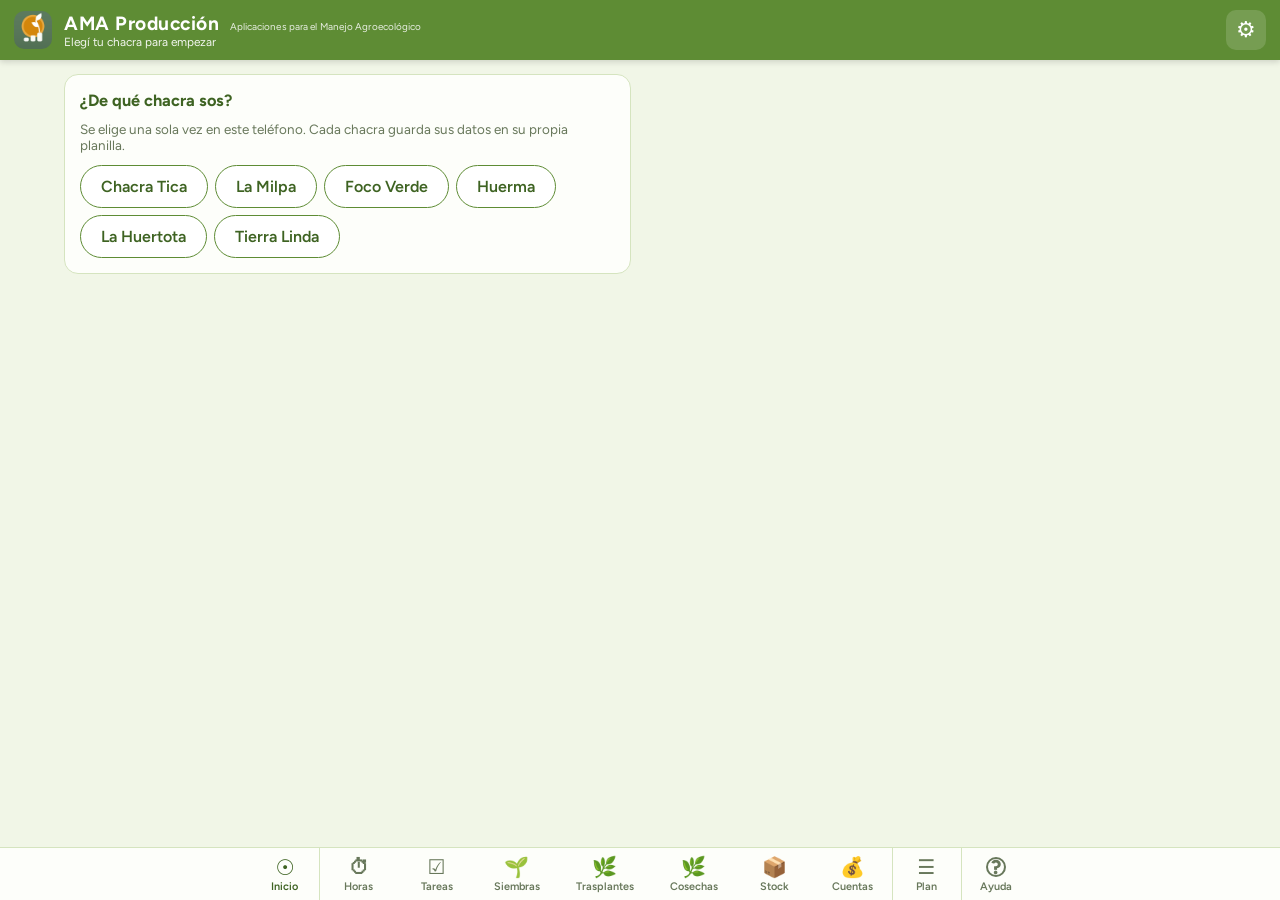
==== commit 090b3e77: "Stock: sección nueva (versión 1) Registrar qué hay disponible: en campo por sector y bancal, o cosec" ====
--- a/docs/index.html
+++ b/docs/index.html
@@ -45,6 +45,7 @@
     <button data-vista="siembras" class="tab"><span class="tab-icono">&#127793;</span>Siembras</button>
     <button data-vista="trasplantes" class="tab"><span class="tab-icono">&#127807;</span>Trasplantes</button>
     <button data-vista="cosechas" class="tab"><span class="tab-icono">&#127807;</span>Cosechas</button>
+    <button data-vista="stock" class="tab" hidden><span class="tab-icono">&#128230;</span>Stock</button>
     <button data-vista="cuentas" class="tab" hidden><span class="tab-icono">&#128176;</span>Cuentas</button>
   </div>
 
@@ -71,6 +72,7 @@
 <script src="js/registros.js"></script>
 <script src="js/cuentas.js"></script>
 <script src="js/tareas.js"></script>
+<script src="js/stock.js"></script>
 <script src="js/configuracion.js"></script>
 <script src="js/formularios.js"></script>
 <script src="js/vistas.js"></script>
--- a/docs/styles.css
+++ b/docs/styles.css
@@ -1704,3 +1704,18 @@
   background: none; border: none; padding: 0; margin: 0;
   font: inherit; color: var(--sage-dark); text-decoration: underline; cursor: pointer;
 }
+
+/* ---- stock ---- */
+.stock-agotado {
+  flex: none;
+  padding: 5px 10px;
+  font-family: inherit;
+  font-size: .74rem;
+  font-weight: 600;
+  color: var(--tenue);
+  background: transparent;
+  border: 1px solid var(--sage-light);
+  border-radius: 14px;
+  cursor: pointer;
+}
+.stock-agotado:active { background: var(--sage-suave); }
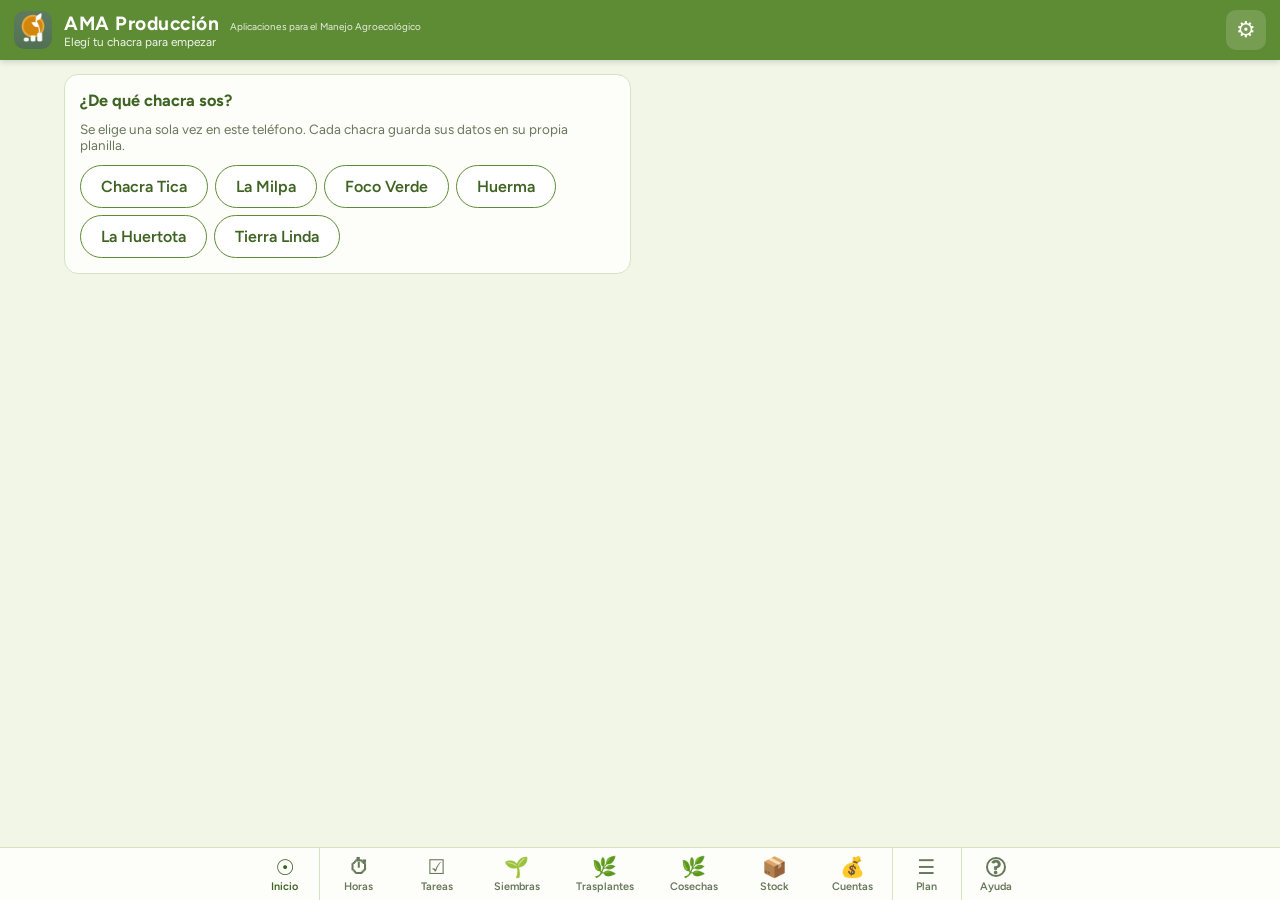
==== commit 14ed5d0e: "Cosecha en atados o unidades con su peso, y foto de la pizarra en prueba con Tesseract (v101) Co-Aut" ====
--- a/docs/index.html
+++ b/docs/index.html
@@ -66,6 +66,8 @@
 <script src="js/componentes.js"></script>
 <script src="js/pendientes.js"></script>
 <script src="js/plan-grafico.js"></script>
+<script src="js/tablero.js"></script>
+<script src="js/cierres.js"></script>
 <script src="js/plan-mapa.js"></script>
 <script src="js/plan-cultivos.js"></script>
 <script src="js/ficha.js"></script>
@@ -75,6 +77,7 @@
 <script src="js/stock.js"></script>
 <script src="js/configuracion.js"></script>
 <script src="js/formularios.js"></script>
+<script src="js/pizarra-foto.js"></script>
 <script src="js/vistas.js"></script>
 <script src="js/render.js"></script>
 <script src="js/arranque.js"></script>
--- a/docs/styles.css
+++ b/docs/styles.css
@@ -392,7 +392,7 @@
    propósito —nunca se escriben más de cuatro dígitos— y la × queda al ras. */
 .renglon-cosecha {
   display: grid;
-  grid-template-columns: 1fr 5.2rem 1.6rem;
+  grid-template-columns: 1fr 4.2rem 4.4rem 1.6rem;
   gap: 6px;
   align-items: start;
   margin-bottom: 6px;
@@ -409,6 +409,19 @@
   cursor: pointer;
 }
 .renglon-cosecha .quitar:active { color: var(--alerta); }
+/* De qué bancal (15/11): debajo del cultivo y los kilos, a todo el ancho. */
+.renglon-cosecha .lugar-cosecha { grid-column: 1 / 4; margin-bottom: 4px; }
+/* Kilos, atados o unidades (20/11). El peso de cada uno va abajo, en su
+   propia línea, y solo cuando no es en kilos. */
+.formato-cosecha { margin-bottom: 0; padding: 7px 4px; font-size: .88rem; }
+.peso-cosecha {
+  grid-column: 1 / -1;
+  display: flex; align-items: center; gap: 6px; justify-content: flex-end;
+  margin: 0 0 2px; font-size: .86rem; font-weight: 400; color: var(--tenue);
+}
+.peso-cosecha[hidden] { display: none; }
+.peso-cosecha input { width: 4.6rem; margin-bottom: 0; padding: 5px 8px; text-align: right; }
+.renglon-pizarra .lugar-cosecha { grid-column: 1 / -1; margin: 2px 0 4px; padding: 5px 8px; font-size: .88rem; }
 /* Un solo renglón no se puede quitar: sin él no queda nada que cargar. */
 .renglon-cosecha:only-child .quitar { visibility: hidden; }
 
@@ -1110,7 +1123,7 @@
 }
 .renglon-pizarra {
   display: grid;
-  grid-template-columns: 1fr 4.6rem;
+  grid-template-columns: 1fr 4.2rem 4.4rem;
   gap: 8px;
   align-items: center;
   padding: 3px 0;
@@ -1138,7 +1151,7 @@
 
 .cosecha-cab {
   display: grid;
-  grid-template-columns: 1fr 5.2rem 1.6rem;
+  grid-template-columns: 1fr 8.6rem 1.6rem;
   gap: 6px;
   font-size: .82rem;
   font-weight: 600;
@@ -1719,3 +1732,255 @@
   cursor: pointer;
 }
 .stock-agotado:active { background: var(--sage-suave); }
+
+/* Por semana: un renglón por cultivo, una columna por semana. Las barras
+   llevan el color del cultivo (colorEtapa), como en el plan. */
+.plan-scroll.stock-sem-scroll { min-height: 0; max-height: none; margin-top: 4px; }
+.stock-semanas { display: grid; row-gap: 2px; font-size: .78rem; }
+.stock-sem-cab {
+  grid-row: 1;
+  padding: 4px 2px 5px;
+  text-align: center;
+  color: var(--tenue);
+  border-bottom: 1px solid var(--sage-light);
+}
+.stock-sem-cab small { display: block; font-size: .66rem; }
+.stock-sem-cab.hoy { color: var(--sage-dark); font-weight: 700; }
+.stock-sem-col { border-left: 1px solid var(--sage-light); }
+.stock-sem-col.hoy { background: var(--sage-suave); }
+.stock-sem-cultivo {
+  grid-column: 1;
+  align-self: center;
+  padding: 3px 6px 3px 0;
+  font-weight: 600;
+  color: var(--sage-dark);
+  position: sticky;
+  left: 0;
+  z-index: 2;
+  background: var(--crema);
+}
+.stock-barra {
+  z-index: 1;
+  display: flex;
+  align-items: center;
+  min-height: 22px;
+  margin: 1px 2px;
+  padding: 2px 6px;
+  border-radius: 6px;
+  font-size: .72rem;
+  font-weight: 600;
+  color: #fff;               /* sobre el color del cultivo, en los dos modos */
+  white-space: nowrap;
+  overflow: hidden;
+  text-overflow: ellipsis;
+}
+.stock-barra.plan {
+  background: transparent;
+  border: 1.5px dashed;
+  color: var(--tenue);
+  font-weight: 500;
+}
+.stock-sem-leyenda { display: flex; flex-wrap: wrap; gap: 6px 16px; margin: 8px 0 4px; font-size: .76rem; color: var(--tenue); }
+.stock-muestra {
+  display: inline-block;
+  width: 18px;
+  height: 10px;
+  margin-right: 5px;
+  vertical-align: -1px;
+  border-radius: 3px;
+  background: var(--sage);
+}
+.stock-muestra.plan { background: transparent; border: 1.5px dashed var(--tenue); }
+.stock-sem-bloque { margin-top: 6px; }
+.stock-sem-item {
+  display: flex;
+  justify-content: space-between;
+  gap: 10px;
+  padding: 5px 2px;
+  border-bottom: 1px solid var(--sage-light);
+  font-size: .88rem;
+}
+.stock-sem-item:last-child { border-bottom: none; }
+.stock-sem-item.plan { color: var(--tenue); font-style: italic; }
+.stock-entra {
+  margin-left: 5px;
+  padding: 1px 6px;
+  border-radius: 6px;
+  font-size: .68rem;
+  font-style: normal;
+  color: var(--amber-tx);
+  background: var(--amber-suave);
+}
+
+/* ==========================================================
+   El tablero de Inicio (11/11): relojes y curva de cosecha.
+   Ver js/tablero.js. Todo color por variables: claro y oscuro.
+   ========================================================== */
+.tablero-pista { margin-top: 8px; text-align: center; }
+.relojes { display: grid; grid-template-columns: repeat(2, minmax(0, 1fr)); gap: 9px; }
+@media (min-width: 560px) { .relojes { grid-template-columns: repeat(4, minmax(0, 1fr)); } }
+
+/* Un reloj es un botón: se nota que se toca, y cuál está abierto. */
+.reloj {
+  --tono: var(--linea-fuerte);
+  width: auto; margin: 0;
+  display: flex; flex-direction: column; align-items: center;
+  padding: 10px 6px 11px;
+  background: var(--blanco);
+  border: 1.5px solid var(--linea);
+  border-radius: 13px;
+  color: var(--texto);
+  font-family: inherit; text-align: center;
+  cursor: pointer;
+  transition: border-color .15s, background .15s;
+}
+.reloj:hover { border-color: var(--sage-light); }
+.reloj:focus-visible { outline: 2px solid var(--sage); outline-offset: 2px; }
+.reloj.abierto { border-color: var(--sage); background: var(--sage-suave); }
+.reloj.tono-bien { --tono: var(--sage); }
+.reloj.tono-ojo { --tono: var(--amber); }
+.reloj.tono-flojo { --tono: var(--alerta); }
+.reloj svg { width: 100%; max-width: 132px; display: block; }
+.reloj-pista, .reloj-arco { fill: none; stroke-width: 10; stroke-linecap: round; }
+.reloj-pista { stroke: var(--linea); }
+.reloj.abierto .reloj-pista { stroke: var(--sage-light); }
+.reloj-arco { stroke: var(--tono); }
+.reloj b { font-size: 1.5rem; line-height: 1; margin-top: -27px; font-weight: 800; letter-spacing: -.5px; }
+.reloj b small { font-size: .82rem; font-weight: 700; letter-spacing: 0; }
+.reloj-titulo { font-size: .8rem; font-weight: 700; color: var(--sage-dark); margin-top: 9px; }
+.reloj-detalle { font-size: .72rem; color: var(--tenue); margin-top: 2px; line-height: 1.3; }
+
+/* El detalle del reloj abierto. */
+.reloj-panel {
+  margin-top: 10px;
+  padding: 11px 12px 6px;
+  background: var(--sage-suave);
+  border-radius: 12px;
+}
+.reloj-panel > .nota { margin-bottom: 6px; }
+.reloj-panel .senal { font-weight: 400; font-size: .86rem; line-height: 1.4; }
+.reloj-panel .registro { gap: 10px; }
+button.secundario.chico { width: auto; margin: 0; padding: 5px 11px; font-size: .78rem; flex: none; }
+
+/* Barra con marca: lo cosechado contra lo esperado a hoy, por cultivo. */
+.bala { margin: 9px 0; }
+.bala-cab { display: flex; justify-content: space-between; align-items: baseline; gap: 10px; font-size: .86rem; }
+.bala-cab span { color: var(--tenue); font-size: .78rem; white-space: nowrap; }
+.bala-pista { position: relative; height: 10px; margin-top: 5px; background: var(--sage-light); border-radius: 5px; }
+.bala-pista i { display: block; height: 100%; background: var(--sage); border-radius: 5px; min-width: 2px; }
+.bala-pista u { position: absolute; top: -4px; bottom: -4px; width: 3px; margin-left: -1.5px; background: var(--texto); border-radius: 2px; }
+
+/* La curva de cosecha acumulada. */
+.curva { margin-top: 16px; padding-top: 14px; border-top: 1px solid var(--linea); }
+.curva h3 { font-size: .92rem; color: var(--sage-dark); }
+.curva h3 small { font-weight: 600; font-size: .72rem; color: var(--tenue); }
+.curva-frase { font-size: .86rem; line-height: 1.45; margin: 4px 0 8px; }
+.curva svg, .tira { width: 100%; display: block; overflow: visible; }
+.curva-ejes line { stroke: var(--linea); stroke-width: 1; }
+.curva-ejes text, .tira-marcas text { fill: var(--tenue); font-size: 9.5px; }
+.curva-plan { fill: none; stroke: var(--tenue); stroke-width: 1.8; stroke-dasharray: 5 4; stroke-linejoin: round; }
+.curva-real { fill: none; stroke: var(--sage); stroke-width: 2.8; stroke-linejoin: round; stroke-linecap: round; }
+.curva-area { fill: var(--sage); opacity: .16; }
+.curva-futuro { fill: none; stroke: var(--sage); stroke-width: 2; stroke-dasharray: 1 5; stroke-linecap: round; }
+.curva-hoy { stroke: var(--linea-fuerte); stroke-width: 1; }
+.curva-hoy-tx { fill: var(--texto); font-size: 10px; font-weight: 700; }
+.curva-punto { fill: var(--sage); stroke: var(--crema); stroke-width: 2; }
+
+.leyenda { display: flex; flex-wrap: wrap; gap: 5px 14px; font-size: .76rem; color: var(--tenue); margin-top: 6px; }
+.leyenda span { display: inline-flex; align-items: center; gap: 6px; }
+.leyenda i { display: inline-block; width: 20px; height: 0; }
+.ley-plan { border-top: 2px dashed var(--tenue); }
+.ley-real { border-top: 3px solid var(--sage); }
+.ley-futuro { border-top: 3px dotted var(--sage); }
+.leyenda i.ley-punto { width: 9px; height: 9px; border-radius: 50%; }
+
+/* La tira de puntualidad: un punto por etapa hecha. */
+.tira-franja { fill: var(--sage-light); opacity: .7; }
+.tira-eje { stroke: var(--linea-fuerte); stroke-width: 1; }
+.tira-cero { stroke: var(--sage); stroke-width: 1; stroke-dasharray: 2 3; }
+.pt-en-fecha { fill: var(--sage); background: var(--sage); }
+.pt-tarde { fill: var(--amber); background: var(--amber); }
+.pt-antes { fill: var(--tenue); background: var(--tenue); }
+.tira circle { stroke: var(--sage-suave); stroke-width: 1; }
+
+/* Un aviso dentro de un texto (una generación que ya está sembrada). */
+.texto-alerta { color: var(--peligro); }
+
+/* Con el quinto reloj (rinde logrado, 12/11): en el teléfono, dos por fila y
+   el último a lo ancho; con más lugar, tres arriba y dos abajo. */
+.relojes.cinco .reloj:nth-child(5) { grid-column: span 2; }
+@media (min-width: 560px) {
+  .relojes.cinco { grid-template-columns: repeat(6, minmax(0, 1fr)); }
+  .relojes.cinco .reloj { grid-column: span 2; }
+  .relojes.cinco .reloj:nth-child(n+4) { grid-column: span 3; }
+}
+.bala .cuando { font-size: .74rem; color: var(--tenue); margin-top: 5px; }
+.bala-cab .gen { font-weight: 400; color: var(--tenue); }
+/* Lo que no fue cosecha completa, en el color de aviso. */
+.bala-pista.perdida i { background: var(--amber); }
+h3.subtitulo { font-size: .86rem; color: var(--sage-dark); margin: 14px 0 4px; }
+.abre-cierre { cursor: pointer; border-radius: 8px; }
+.abre-cierre:hover { background: var(--sage-suave); }
+
+/* Mapa: en la lista, las generaciones ya ubicadas van más claras (13/11). */
+.registro.ubicada .detalle { font-weight: 500; color: var(--tenue); }
+.registro.ubicada .cuando { color: var(--tenue); }
+.registro.ubicada .cuando b { color: var(--sage-dark); font-weight: 600; }
+.registro.ubicada.elegida .detalle { color: var(--texto); }
+.lz-perdida { color: var(--amber-tx); }
+.gen-cultivo summary span.completo { color: var(--sage); }
+
+/* Mapa: lo plantado (lleno) y lo que se había planificado en otro lado (13/11). */
+.lz-puesta.real { cursor: pointer; box-shadow: inset 0 0 0 1.5px rgba(0,0,0,.28); }
+.lz-puesta.fantasma {
+  background: transparent; border: 1.5px dashed var(--tenue); pointer-events: none; z-index: 1;
+}
+.lz-puesta.fantasma span { color: var(--tenue); text-shadow: none; }
+.registro.plantada { cursor: pointer; }
+.lz-leyenda { display: inline-flex; align-items: center; gap: 5px; font-size: .74rem; color: var(--tenue); margin-left: 8px; flex-wrap: wrap; }
+.lz-leyenda i { display: inline-block; width: 13px; height: 11px; border-radius: 2px; margin-left: 7px; }
+.ley-plantado { background: var(--sage); box-shadow: inset 0 0 0 1.5px rgba(0,0,0,.28); }
+.ley-planificado { background: var(--sage-light); }
+.ley-fantasma { border: 1.5px dashed var(--tenue); }
+
+/* Mapa: lo plantado que nadie verificó en el campo va rayado (13/11). */
+.lz-puesta.real.sin-verificar {
+  background-image: repeating-linear-gradient(135deg, rgba(255,255,255,.34) 0 4px, transparent 4px 9px);
+}
+.lz-confirmar {
+  display: flex; flex-wrap: wrap; align-items: center; gap: 8px 14px;
+  background: var(--amber-suave); color: var(--amber-tx);
+  border-radius: 10px; padding: 9px 12px; margin-bottom: 10px; font-size: .88rem;
+}
+.lz-confirmar label { margin: 0; color: inherit; font-weight: 400; display: inline-flex; align-items: center; gap: 6px; }
+.lz-confirmar input { width: auto; padding: 5px 8px; font-size: .88rem; min-height: 0; }
+.lz-confirmar .secundario { width: auto; margin: 0; padding: 6px 12px; }
+
+/* ---- foto de la pizarra de cosecha (20/11, en prueba) ---- */
+.foto-pizarra .boton-archivo {
+  display: block; text-align: center; cursor: pointer;
+  padding: 10px; margin: 8px 0 10px;
+  border: 1px solid var(--sage-light); border-radius: 10px;
+  color: var(--sage-dark); font-weight: 600;
+}
+.fotos-miniaturas { display: flex; gap: 6px; overflow-x: auto; margin-bottom: 8px; }
+.fotos-miniaturas .miniatura {
+  flex: 0 0 auto; padding: 0; border: 2px solid transparent; border-radius: 6px;
+  background: none; cursor: pointer;
+}
+.fotos-miniaturas .miniatura.elegida { border-color: var(--sage-dark); }
+.fotos-miniaturas img { display: block; height: 56px; border-radius: 4px; }
+.foto-grande { margin: 0 0 10px; }
+.foto-grande img {
+  display: block; width: 100%; max-height: 70vh; object-fit: contain;
+  border-radius: 8px; background: var(--sage-suave);
+}
+.foto-grande figcaption { font-size: .85rem; color: var(--tenue); margin-top: 4px; }
+.lectura-pizarra ul { margin: 4px 0 8px; padding-left: 1.2rem; }
+.lectura-pizarra li small { color: var(--tenue); }
+.lectura-pizarra pre {
+  white-space: pre-wrap; font-size: .8rem; background: var(--sage-suave);
+  padding: 8px; border-radius: 6px; max-height: 14rem; overflow: auto;
+}
+/* Lo que vino de la foto se marca, para revisarlo antes de guardar. */
+.renglon-pizarra.leido { background: var(--amber-suave, var(--sage-suave)); }
